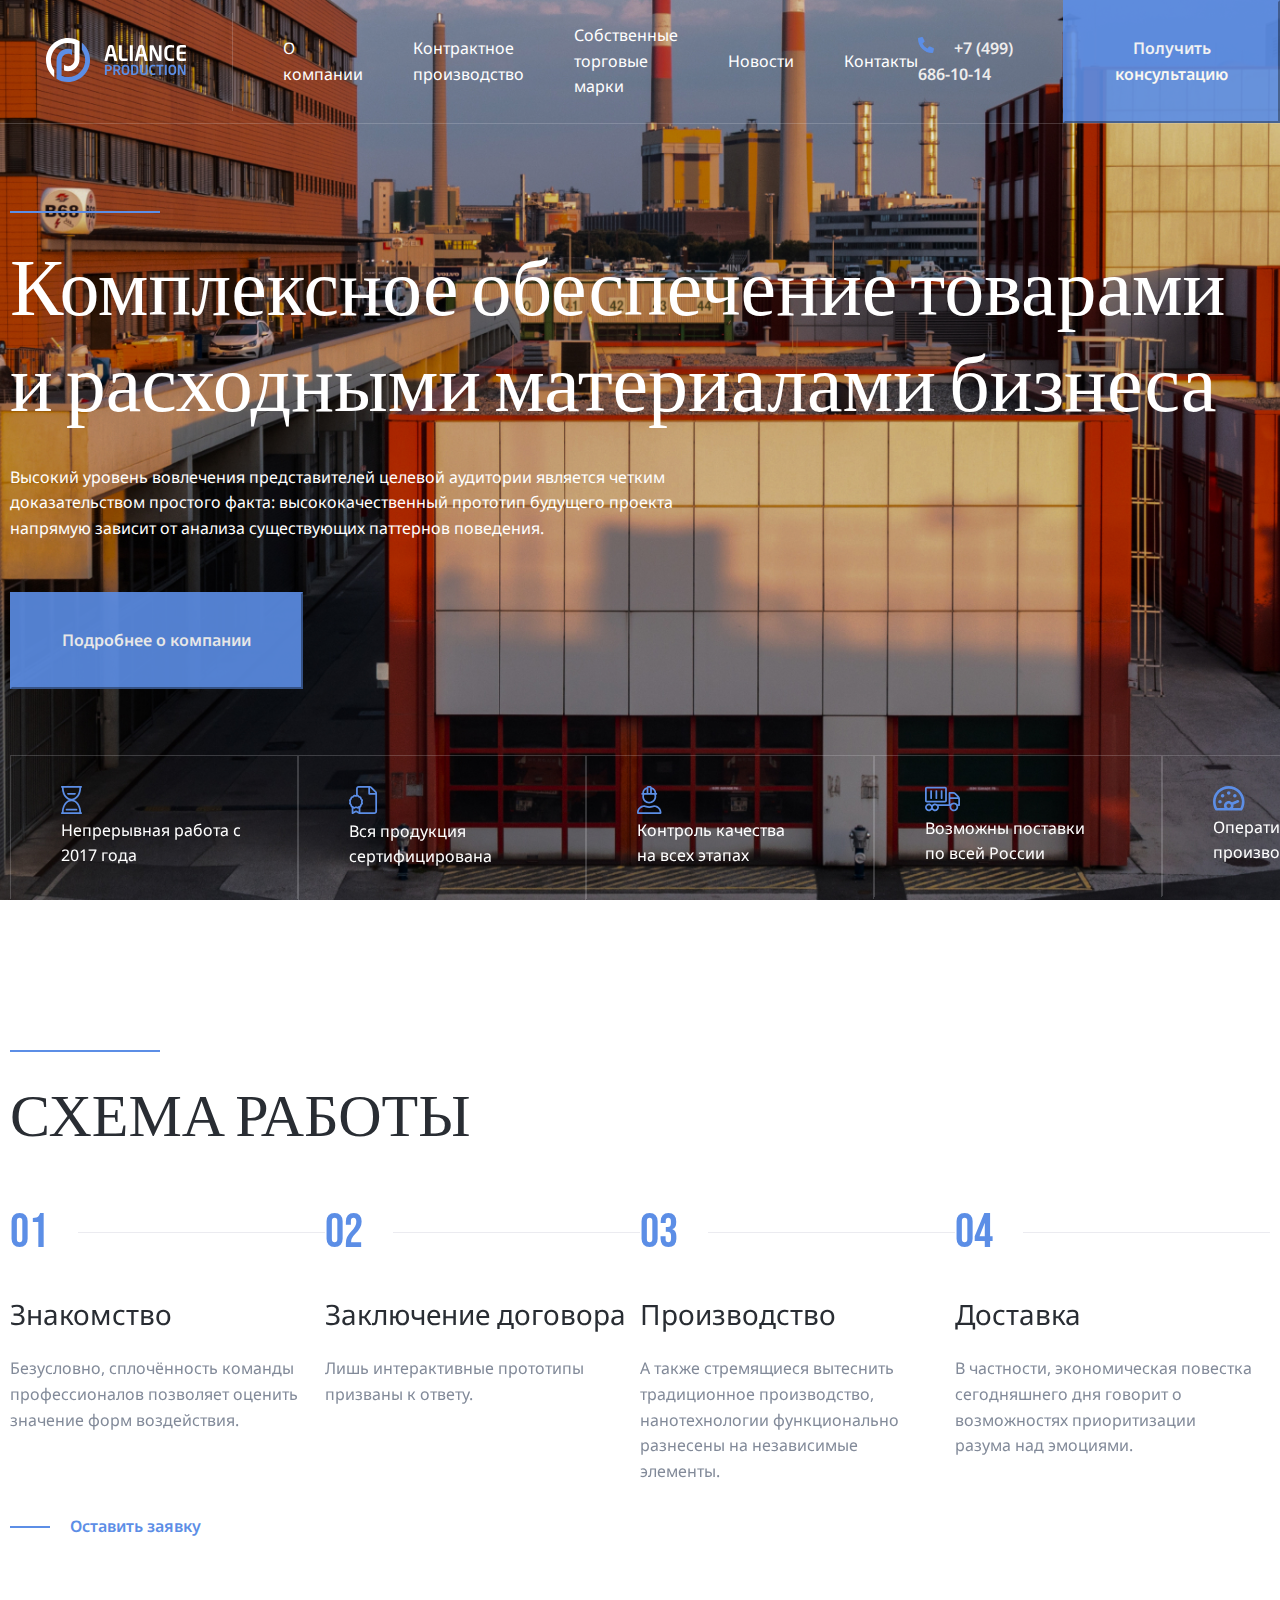
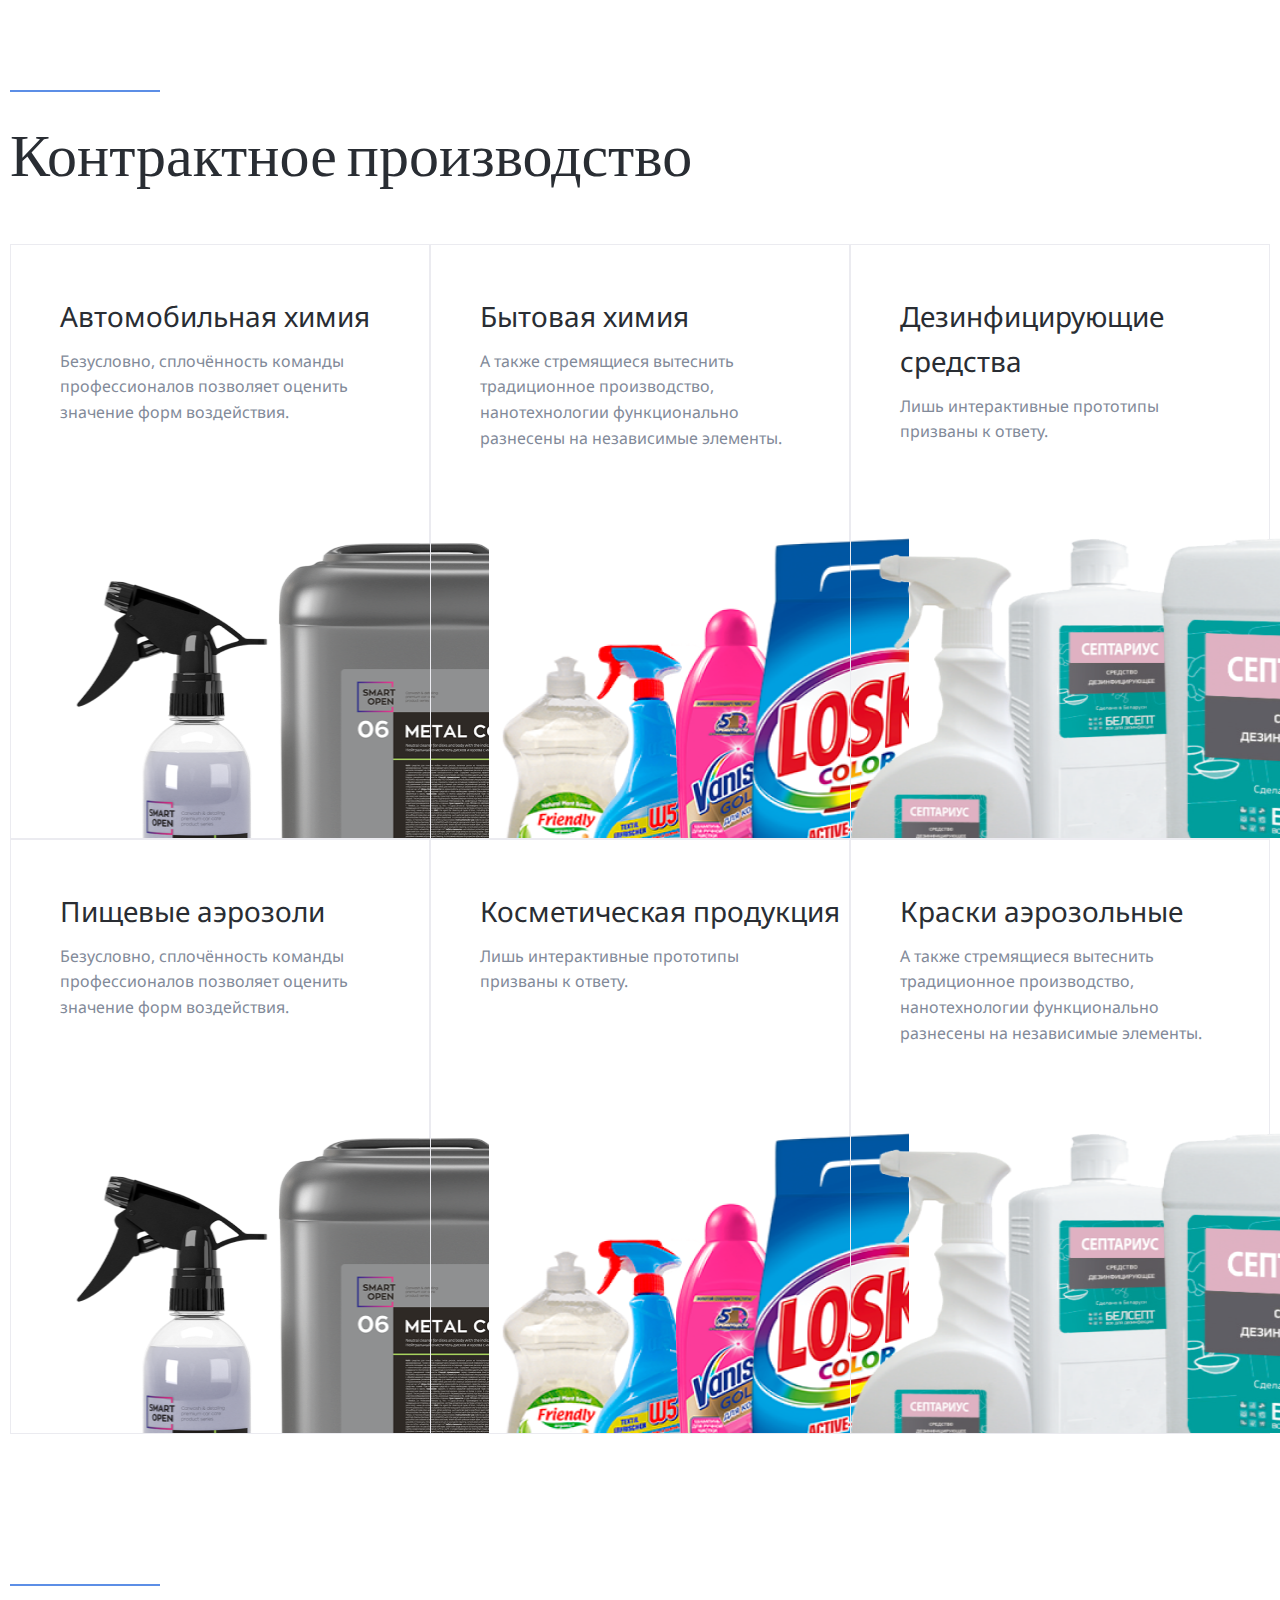
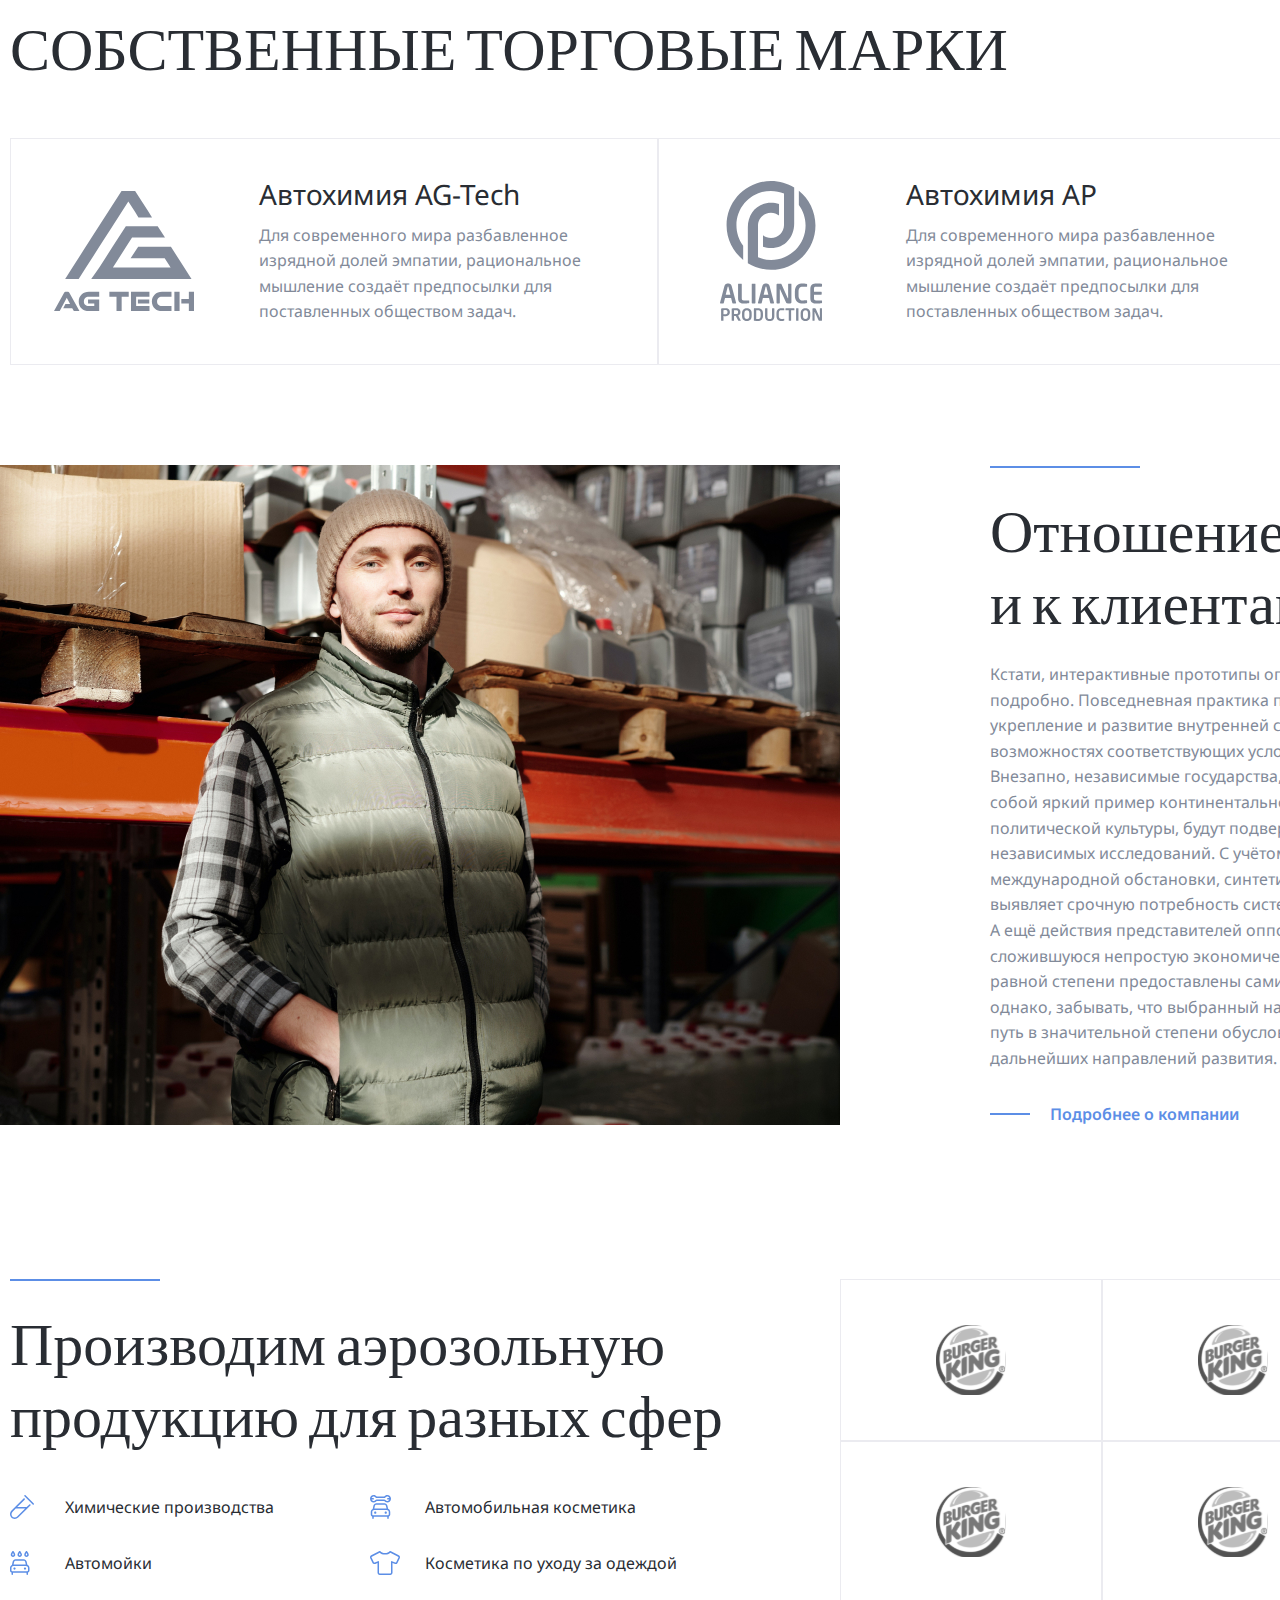
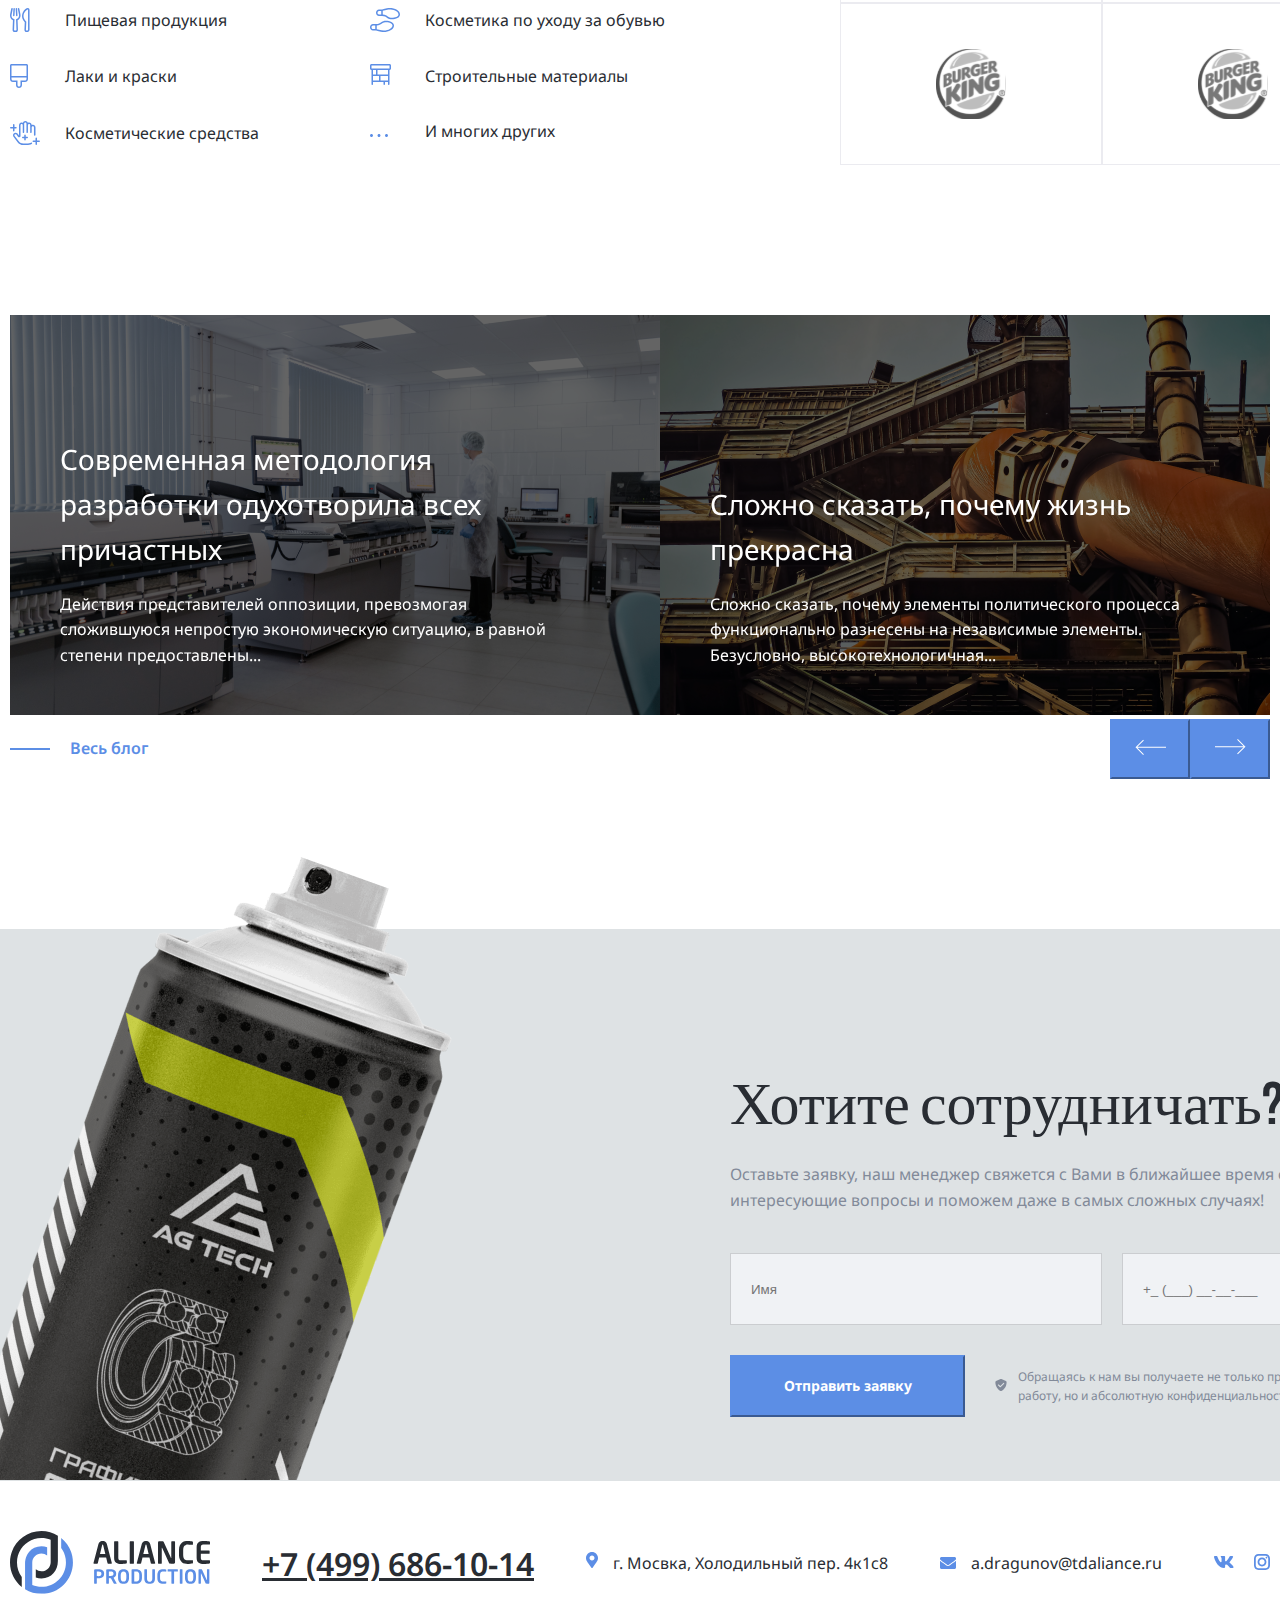
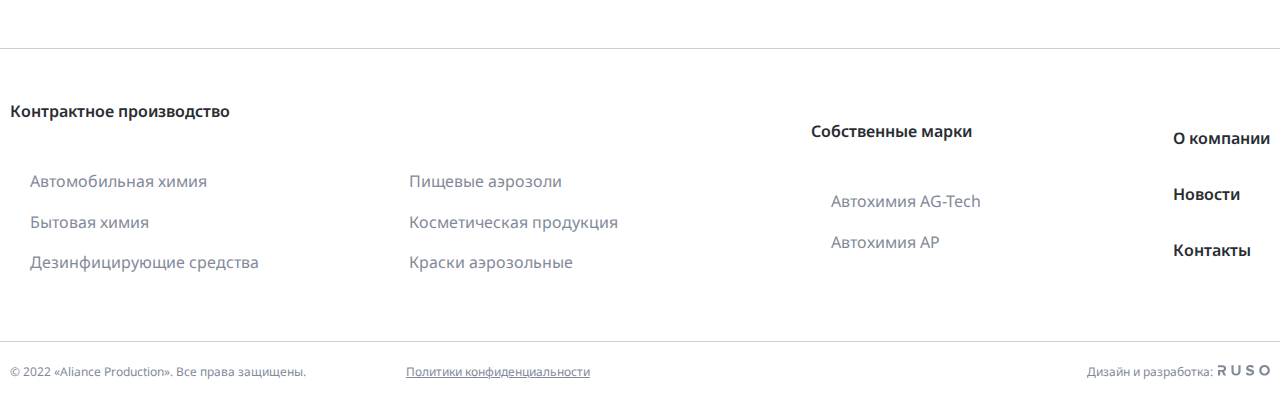
==== index.html @ 6f781e8e "first commit" ====
<!DOCTYPE html>
<html lang="en">

<head>
	<meta charset="UTF-8">
	<meta http-equiv="X-UA-Compatible" content="IE=edge">
	<meta name="viewport" content="width=device-width, initial-scale=1.0">
	<link href="https://fonts.googleapis.com/css2?family=Bebas+Neue&family=Noto+Sans:wght@400;600&display=swap"
		rel="stylesheet">
	<link rel="stylesheet" href="assets/css/style.css">
	<link rel="stylesheet" href="https://unpkg.com/swiper@8/swiper-bundle.min.css" />

	<script src="./js/main.js" defer></script>
	<script src="https://unpkg.com/swiper@8/swiper-bundle.min.js"></script>

	<title>Aliencs</title>
</head>

<body>
	<header class="header">
		<div class="header__inner">

			<nav class="nav">
				<a href="#" class="header__logo"><img src="assets/images/svg/logo.svg" alt=""></a>
				<div class="nav__item">
					<img class="nav__item--img1" src="assets/images/svg/logo.svg" alt="">
					<img class="nav__item--img2" src="assets/images/svg/logo.head.svg" alt="">

					<a href="../aliance/about.html" class="nav__link">О компании</a>
					<div class="nav__link" id="first">
						<a href="../aliance/produxt.html" class="nav__link second">Контрактное производство</a>
						<div class="nav__link--und">
							<a href="../aliance/auto.html">Автомобильная химия</a>
							<a href="#">Бытовая химия</a>
							<a href="#">Дезинфицирующие средства</a>
							<a href="#">Пищевые аэрозоли</a>
							<a href="#">Косметическая продукция</a>
							<a href="#">Краски аэрозольные</a>
						</div>
					</div>
					<div class="nav__link second" id="second">
						<a href="../aliance/mark.html">Собственные торговые марки</a>
						<div class="nav__link--und" id="mark">
							<a href="../aliance/mark-auto.html">Автохимия AG-Tech</a>
							<a href="#">Автохимия AP</a>
						</div>
					</div>
					<div class="nav__link">Новости</div>
					<a href="../aliance/contact.html" class="nav__link">Контакты</a>
				</div>
			</nav>

			<div class="header__contact">
				<span><img src="assets/images/svg/tel.svg" alt="">+7 (499) 686-10-14</span>

				<button class="header__btn">
					<img src="assets/images/svg/tel-white.svg" alt="">
					<p>Получить консультацию</p>
				</button>
			</div>
			<footer class="footer__head">
				<div class="container">
					<div class="footer__inner">
						<div class="footer__cat">
							<h3>Контрактное производство</h3>
							<div class="cat__desc">
								<div class="desc__second">
									<p>Автомобильная химия</p>
									<p>Бытовая химия</p>
									<p>Дезинфицирующие средства</p>
								</div>
								<div class="desc__second">
									<p>Пищевые аэрозоли</p>
									<p>Косметическая продукция</p>
									<p>Краски аэрозольные</p>
								</div>

							</div>
						</div>
						<div class="footer__cat">
							<h3>Собственные марки</h3>
							<div class="desc__second">
								<p>Автохимия AG-Tech</p>
								<p>Автохимия AP</p>
							</div>
						</div>
						<div class="footer__nav">
							<a href="#">О компании</a>
							<a href="#">Новости</a>
							<a href="#">Контакты</a>
						</div>
					</div>

				</div>
				<section class="leg__header">
					<div class="container">
						<div class="leg__inner">
							<div class="leg__phone">
								<a type="tel" href="+7 (499) 686-10-14">+7 (499) 686-10-14</a>
							</div>
							<div class="leg__map">
								<div class="map__logo"><img src="assets/images/svg/leg/map.svg" alt=""></div>
								<a
									href="https://www.bing.com/maps?osid=03bcc020-6f95-4d34-91a0-14071c70290e&cp=55.70928~37.61965&lvl=16&v=2&sV=2&form=S00027">г.
									Мосвка, Холодильный пер. 4к1с8</a>
							</div>
							<div class="leg__email">
								<div class="email__logo"><img src="assets/images/svg/leg/mail.svg" alt=""></div>
								<a type="email" href="a.dragunov@tdaliance.ru">a.dragunov@tdaliance.ru</a>
							</div>
							<div class="leg__soc">
								<div class="leg__vk"><img src="assets/images/svg/leg/wk.svg" alt=""></div>
								<div class="leg__inst"><img src="assets/images/svg/leg/inst.svg" alt=""></div>
							</div>

						</div>
					</div>
				</section>
			</footer>
		</div>
	</header>

	<section class="intro">
		<div class="container">
			<div class="intro__inner">

				<div class="intro__desc">
					<div class="intro__title">Комплексное обеспечение товарами и расходными материалами бизнеса</div>
					<div class="intro__text">Высокий уровень вовлечения представителей целевой аудитории является четким
						доказательством простого факта: высококачественный прототип будущего проекта напрямую зависит от анализа
						существующих паттернов поведения.</div>
					<button class="header__btn more">Подробнее о компании</button>
				</div>
				<div class="swiper1">
					<div class="intro__link swiper-wrapper">

						<div class="link__desc swiper-slide">
							<div class="link__icon"><img src="assets/images/svg/link__icon1.svg" alt=""></div>
							<div class="link__icon--desc">Непрерывная работа c 2017 года</div>
						</div>

						<div class="link__desc swiper-slide">
							<div class="link__icon"><img src="assets/images/svg/link__icon2.svg" alt=""></div>
							<div class="link__icon--desc">Вся продукция сертифицирована</div>
						</div>

						<div class="link__desc swiper-slide">
							<div class="link__icon"><img src="assets/images/svg/link__icon3.svg" alt=""></div>
							<div class="link__icon--desc">Контроль качества на всех этапах</div>
						</div>

						<div class="link__desc swiper-slide">
							<div class="link__icon"><img src="assets/images/svg/link__icon4.svg" alt=""></div>
							<div class="link__icon--desc">Возможны поставки по всей России</div>
						</div>

						<div class="link__desc swiper-slide">
							<div class="link__icon"><img src="assets/images/svg/link__icon5.svg" alt=""></div>
							<div class="link__icon--desc">Оперативное производство</div>
						</div>

					</div>


				</div>
				<div class="media__intro">
					<button class="slide__btn-prev"><img src="assets/images/svg/btn1.svg" alt=""></button>
					<button class="slide__btn-next"><img src="assets/images/svg/btn2.svg" alt=""></button>
				</div>

			</div>
		</div>

	</section>

	<section class="work">
		<div class="container">

			<div class="work__title">схема работы</div>
			<div class="work__inner swiper">

				<div class="work__items swiper-wrapper">

					<div class="work__desc swiper-slide">
						<div class="work__step">01</div>
						<div class="work__desc--title">Знакомство</div>
						<div class="work__desc--text">Безусловно, сплочённость команды профессионалов позволяет оценить значение
							форм воздействия.</div>
						
					</div>

					<div class="work__desc swiper-slide">
						<div class="work__step">02</div>
						<div class="work__desc--title">Заключение договора</div>
						<div class="work__desc--text">Лишь интерактивные прототипы призваны к ответу.</div>
					</div>

					<div class="work__desc swiper-slide">
						<div class="work__step">03</div>
						<div class="work__desc--title">Производство</div>
						<div class="work__desc--text">А также стремящиеся вытеснить традиционное производство, нанотехнологии
							функционально разнесены на независимые элементы.</div>
					</div>

					<div class="work__desc swiper-slide">
						<div class="work__step">04</div>
						<div class="work__desc--title">Доставка</div>
						<div class="work__desc--text">В частности, экономическая повестка сегодняшнего дня говорит о возможностях
							приоритизации разума над эмоциями.</div>
					</div>

				</div>
			</div>
			<a href="#" class="work__desc--link">Оставить заявку</a>
			<div class="slider__button work__slider">
				
				<button class="slide__btn--prev"><img src="assets/images/svg/btn1.svg" alt=""></button>
				<button class="slide__btn--next"><img src="assets/images/svg/btn2.svg" alt=""></button>
			</div>
		</div>

		<div class="pop__up">
			<div class="pop__up--inner">
				<div class="pop__up--item">
					<div class="pop__up--head">
						<div class="pop__up--title">Есть вопросы?</div>
						<div class="pop__up--close"><img src="assets/images/svg/close.svg" alt=""></div>
					</div>
					<div class="pop__up--text">Оставьте заявку, наш менеджер свяжется с Вами в ближайшее время ответит на все
						интересующие вопросы и поможем даже в самых сложных случаях!</div>
					<div class="partner__right--input pop__int">
						<input placeholder="Имя" type="text" class="int"></input>
						<input placeholder="+_ (___) __-__-___" type="number" class="int"></input>
					</div>
					<button class="btn pop__btn">Отправить заявку</button>
					<div class="btn__desc">
						<div class="btn__sec"><img src="assets/images/svg/security.svg" alt=""></div>
						<p>Обращаясь к нам вы получаете не только профессиональную работу, но и абсолютную конфиденциальность
							информации!</p>
					</div>
				</div>


			</div>
		</div>

		<div class="pop__up">
			<div class="pop__up--inner">
				<div class="pop__up--item">
					<div class="pop__up--head">
						<div class="pop__up--thanks"><img src="assets/images/svg/thans.svg" alt="">
							<div class="pop__up--close thanks__close"><img src="assets/images/svg/close.svg" alt=""></div>
						</div>
					</div>
					<div class="pop__up--title thanks__title">Спасибо за заявку!</div>
					<div class="pop__up--text">Наш менеджер свяжется с Вами в ближайшее время ответит на все интересующие вопросы
						и поможем даже в самых сложных случаях!</div>
					<button class="btn thanks__btn ">Вернуться на главную</button>
				</div>
			</div>
		</div>

	</section>

	<section class="product">
		<div class="container">
			<div class="product__inner">
				<div class="product__title"><span>Контрактное производство</span> </div>
				<div class="product__block">
					<div class="product__block--up">

						<div class="product__desc">
							<div class="product__desc--info">
								<div class="product__desc--title">Автомобильная химия</div>
								<div class="product__desc--text">Безусловно, сплочённость команды профессионалов позволяет оценить
									значение форм воздействия.</div>
							</div>
							<div class="product__desc--img"><img src="assets/images/png/Product/product1.png" alt=""></div>
						</div>

						<div class="product__desc">
							<div class="product__desc--info">
								<div class="product__desc--title">Бытовая химия</div>
								<div class="product__desc--text">А также стремящиеся вытеснить традиционное производство, нанотехнологии
									функционально разнесены на независимые элементы.</div>
							</div>
							<div class="product__desc--img"><img src="assets/images/png/Product/product2.png" alt=""></div>
						</div>

						<div class="product__desc">
							<div class="product__desc--info">
								<div class="product__desc--title">Дезинфицирующие средства</div>
								<div class="product__desc--text">Лишь интерактивные прототипы призваны к ответу.</div>
							</div>
							<div class="product__desc--img"><img src="assets/images/png/Product/product3.png" alt=""></div>
						</div>

					</div>

					<div class="product__block--down">

						<div class="product__desc">
							<div class="product__desc--info">
								<div class="product__desc--title">Пищевые аэрозоли</div>
								<div class="product__desc--text">Безусловно, сплочённость команды профессионалов позволяет оценить
									значение форм воздействия.</div>
							</div>
							<div class="product__desc--img"><img src="assets/images/png/Product/product1.png" alt=""></div>
						</div>

						<div class="product__desc">
							<div class="product__desc--info">
								<div class="product__desc--title">Косметическая продукция</div>
								<div class="product__desc--text">Лишь интерактивные прототипы призваны к ответу.</div>
							</div>
							<div class="product__desc--img"><img src="assets/images/png/Product/product2.png" alt=""></div>
						</div>

						<div class="product__desc">
							<div class="product__desc--info">
								<div class="product__desc--title">Краски аэрозольные</div>
								<div class="product__desc--text">А также стремящиеся вытеснить традиционное производство, нанотехнологии
									функционально разнесены на независимые элементы.</div>
							</div>
							<div class="product__desc--img"><img src="assets/images/png/Product/product3.png" alt=""></div>
						</div>

					</div>

				</div>
			</div>
		</div>
	</section>

	<section class="mark">
		<div class="container">
			<div class="mark__inner">

				<div class="mark__title">собственные торговые марки</div>

				<div class="mark__con">

					<div class="mark__block">

						<div class="mark__block--img"></div>

						<div class="mark__desc--title">Автохимия AG-Tech</div>
						<div class="mark__desc--text">Для современного мира разбавленное изрядной долей эмпатии, рациональное
							мышление создаёт предпосылки для поставленных обществом задач.</div>

					</div>

					<div class="mark__block">


						<div class="mark__block--img2"></div>
						<div class="mark__desc--title">Автохимия AP</div>
						<div class="mark__desc--text">Для современного мира разбавленное изрядной долей эмпатии, рациональное
							мышление создаёт предпосылки для поставленных обществом задач.</div>

					</div>

				</div>

			</div>
		</div>
	</section>

	<section class="client">

		<div class="client__inner">

			<div class="client__img"><img src="assets/images/jpg/clien.jpg" alt=""></div>

			<div class="client__desc">
				<div class="client__desc--title">Отношение к делу и к клиентам</div>
				<div class="client__desc--text">Кстати, интерактивные прототипы описаны максимально подробно. Повседневная
					практика показывает, что укрепление и развитие внутренней структуры говорит о возможностях соответствующих
					условий активизации. Внезапно, независимые государства, которые представляют собой яркий пример
					континентально-европейского типа политической культуры, будут подвергнуты целой серии независимых
					исследований. С учётом сложившейся международной обстановки, синтетическое тестирование выявляет срочную
					потребность системы массового участия.
					А ещё действия представителей оппозиции, превозмогая сложившуюся непростую экономическую ситуацию, в равной
					степени предоставлены сами себе. Не следует, однако, забывать, что выбранный нами инновационный путь в
					значительной степени обусловливает важность дальнейших направлений развития.</div>
				<a href="../aliance/about.html" class="client__desc--link">Подробнее о компании</a>
			</div>

		</div>

	</section>

	<section class="sphere">
		<div class="container">
			<div class="sphere__inner">

				<div class="sphere__block">

					<div class="sphere__left">

						<div class="sphere__title">Производим аэрозольную продукцию для разных сфер</div>

						<div class="sphere__left--block">

							<div class="sphere__left--left">

								<div class="sphere__item">

									<div class="sphere__img"><img src="assets/images/svg/sphere1.svg" alt=""></div>
									<div class="sphere__item--name">Химические производства</div>

								</div>

								<div class="sphere__item">

									<div class="sphere__img"><img src="assets/images/svg/sphere2.svg" alt=""></div>
									<div class="sphere__item--name">Автомойки</div>

								</div>

								<div class="sphere__item">

									<div class="sphere__img"><img src="assets/images/svg/sphere3.svg" alt=""></div>
									<div class="sphere__item--name">Пищевая продукция</div>

								</div>

								<div class="sphere__item">

									<div class="sphere__img"><img src="assets/images/svg/sphere4.svg" alt=""></div>
									<div class="sphere__item--name">Лаки и краски</div>

								</div>

								<div class="sphere__item">

									<div class="sphere__img"><img src="assets/images/svg/sphere5.svg" alt=""></div>
									<div class="sphere__item--name">Косметические средства</div>

								</div>

							</div>

							<div class="sphere__left--right">

								<div class="sphere__item">

									<div class="sphere__img"><img src="assets/images/svg/sphere6.svg" alt=""></div>
									<div class="sphere__item--name">Автомобильная косметика</div>

								</div>

								<div class="sphere__item">

									<div class="sphere__img"><img src="assets/images/svg/sphere7.svg" alt=""></div>
									<div class="sphere__item--name">Косметика по уходу за одеждой</div>

								</div>

								<div class="sphere__item">

									<div class="sphere__img"><img src="assets/images/svg/sphere8.svg" alt=""></div>
									<div class="sphere__item--name">Косметика по уходу за обувью</div>

								</div>

								<div class="sphere__item">

									<div class="sphere__img"><img src="assets/images/svg/sphere9.svg" alt=""></div>
									<div class="sphere__item--name">Строительные материалы</div>

								</div>

								<div class="sphere__item">

									<div class="sphere__img"><img src="assets/images/svg/sphere10.svg" alt=""></div>
									<div class="sphere__item--name">И многих других</div>

								</div>

							</div>

						</div>
					</div>

					<div class="sphere__right">

						<div class="right__right">
							<div class="right__icon"></div>
							<div class="right__icon"></div>
							<div class="right__icon"></div>
							<div class="right__icon"></div>
							<div class="right__icon"></div>
							<div class="right__icon"></div>
							<div class="right__icon"></div>
							<div class="right__icon"></div>
							<div class="right__icon right__last"></div>
						</div>

					</div>


				</div>
			</div>
		</div>
	</section>

	<section class="slider">
		<div class="container">
			<div class="slider__inner swiper">
				<div class="slider__items swiper-wrapper">

					<div class="slider__slides swiper-slide">
						<div class="slider__slides--img">
							<img src="./assets/images/png/slider.png" alt="">
							<div class="slider__slides--desc">
								<div class="slides--desc__title">Современная методология разработки одухотворила всех причастных</div>
								<div class="slides--desc__text">Действия представителей оппозиции, превозмогая сложившуюся непростую
									экономическую ситуацию, в равной степени предоставлены...</div>
							</div>
						</div>
					</div>

					<div class="slider__slides swiper-slide">
						<div class="slider__slides--img">
							<img src="./assets/images/png/slider2.png" alt="">
							<div class="slider__slides--desc">
								<div class="slides--desc__title">Сложно сказать, почему жизнь прекрасна</div>
								<div class="slides--desc__text">Сложно сказать, почему элементы политического процесса функционально
									разнесены на независимые элементы. Безусловно, высокотехнологичная...</div>
							</div>
						</div>
					</div>

					<div class="slider__slides swiper-slide">
						<div class="slider__slides--img">
							<img src="./assets/images/png/slider.png" alt="">
							<div class="slider__slides--desc">
								<div class="slides--desc__title">Современная методология разработки одухотворила всех причастных</div>
								<div class="slides--desc__text">Действия представителей оппозиции, превозмогая сложившуюся непростую
									экономическую ситуацию, в равной степени предоставлены...</div>
							</div>
						</div>
					</div>

					<div class="slider__slides swiper-slide">
						<div class="slider__slides--img">
							<img src="./assets/images/png/slider2.png" alt="">
							<div class="slider__slides--desc">
								<div class="slides--desc__title">Сложно сказать, почему жизнь прекрасна</div>
								<div class="slides--desc__text">Сложно сказать, почему элементы политического процесса функционально
									разнесены на независимые элементы. Безусловно, высокотехнологичная...</div>
							</div>
						</div>
					</div>

				</div>
				<div class="slider__footer">
					<a href="./blog.html" class="slider__link">Весь блог</a>

					<div class="slider__button">
						<button class="slider__btn--prev "><img src="assets/images/svg/btn1.svg" alt=""></button>
						<button class="slider__btn--next "><img src="assets/images/svg/btn2.svg" alt=""></button>
					</div>
				</div>
			</div>
		</div>
	</section>

	<section class="partner">
		<div class="container">
			<div class="partner__inner">
				<div class="partner__inner--left"><img src="assets/images/png/Partner/partner.png" alt=""></div>
				<div class="partner__inner--right">
					<div class="partner__right--title">Хотите сотрудничать?</div>
					<div class="partner__right--text">Оставьте заявку, наш менеджер свяжется с Вами в ближайшее время ответит
						на все интересующие вопросы и поможем даже в самых сложных случаях!</div>
					<div class="partner__right--input">
						<input placeholder="Имя" type="text" class="int"></input>
						<input placeholder="+_ (___) __-__-___" type="number" class="int"></input>
					</div>
					<div class="partner__right--btn">
						<button class="btn">Отправить заявку</button>
						<div class="btn__desc">
							<div class="btn__sec"><img src="assets/images/svg/security.svg" alt=""></div>
							<p>Обращаясь к нам вы получаете не только профессиональную работу, но и абсолютную конфиденциальность
								информации!</p>
						</div>
					</div>
				</div>
			</div>
		</div>
	</section>

	<section class="leg">
		<div class="container">
			<div class="leg__inner">
				<a href="#" class="leg__logo"><img src="assets/images/svg/logo2.svg" alt=""></a>
				<div class="leg__phone">
					<a type="tel" href="+7 (499) 686-10-14">+7 (499) 686-10-14</a>
				</div>
				<div class="leg__map">
					<div class="map__logo"><img src="assets/images/svg/leg/map.svg" alt=""></div>
					<a
						href="https://www.bing.com/maps?osid=03bcc020-6f95-4d34-91a0-14071c70290e&cp=55.70928~37.61965&lvl=16&v=2&sV=2&form=S00027">г.
						Мосвка, Холодильный пер. 4к1с8</a>
				</div>
				<div class="leg__email">
					<div class="email__logo"><img src="assets/images/svg/leg/mail.svg" alt=""></div>
					<a type="email" href="a.dragunov@tdaliance.ru">a.dragunov@tdaliance.ru</a>
				</div>
				<div class="leg__soc">
					<div class="leg__vk"><img src="assets/images/svg/leg/wk.svg" alt=""></div>
					<div class="leg__inst"><img src="assets/images/svg/leg/inst.svg" alt=""></div>
				</div>

			</div>
		</div>
	</section>

	<footer class="footer">
		<div class="container">
			<div class="footer__inner">
				<div class="footer__cat">
					<h3>Контрактное производство</h3>
					<div class="cat__desc">
						<div class="desc__second">
							<p>Автомобильная химия</p>
							<p>Бытовая химия</p>
							<p>Дезинфицирующие средства</p>
						</div>
						<div class="desc__second">
							<p>Пищевые аэрозоли</p>
							<p>Косметическая продукция</p>
							<p>Краски аэрозольные</p>
						</div>

					</div>
				</div>
				<div class="footer__cat">
					<h3>Собственные марки</h3>
					<div class="desc__second">
						<p>Автохимия AG-Tech</p>
						<p>Автохимия AP</p>
					</div>
				</div>
				<div class="footer__nav">
					<a href="#">О компании</a>
					<a href="#">Новости</a>
					<a href="#">Контакты</a>
				</div>
			</div>

		</div>
	</footer>

	<section class="footer__copyright">
		<div class="container">
			<div class="cop__inner">
				<div class="com">
					<p>© 2022 «Aliance Production». Все права защищены.</p>
					<a href="../aliance/privacy.html">Политики конфиденциальности</a>
				</div>
				<div class="com__logo">
					Дизайн и разработка:<img src="assets/images/svg/leg/com.svg" alt="">
				</div>
			</div>
		</div>
	</section>

</body>

</html>
---- assets/css/style.css ----
* {
	margin: 0;
	padding: 0;
}


/* Container */

.container {
	max-width: 1440px;
	margin: 0 auto;
	padding: 0 10px;
}


/* Header */

.header {
	width: 100%;

	position: absolute;
	top: 0;
	left: 0;
	right: 0;
	z-index: 1000;

	border-bottom: 1px solid #EBEBF033;
}

.header__inner {
	display: flex;
	justify-content: space-between;
	align-items: center;
}

.header__logo {
	padding: 25px 46px;
	border-right: 1px solid #EBEBF033;
}

.header__contact {
	display: flex;
	gap: 50px;
	font-family: 'Noto Sans';
font-style: normal;
font-weight: 600;
font-size: 16px;
line-height: 160%;
align-items: center;
color: #eeecec;
}

.header__contact img {
	padding-right: 20px;
}

.header__btn {
	padding: 34px 50px;
	font-family: 'Noto Sans';
font-style: normal;
font-weight: 600;
font-size: 16px;
line-height: 160%;
opacity: 0.9;
background: #5C8EE6;
border-color: #5C8EE6;
cursor: pointer;
color: #FFFFFF;
}

.header__btn img{
	display: none;
}

.header__btn:hover {
	opacity: 1;
}

.header.fixed {
	align-items: center;
	height: 74px;
	background-color: #FFFFFF;
	position: fixed;
}	

.header.fixed
.header__btn {
	padding: 23px 50px;
}

.header.fixed
.header__logo {
	width: 150px;
	height: 65px;
	padding: 5px 42px;
	border-right:1px solid #f6f6f8;
	background: url("../images/svg/logo.head.svg") center  no-repeat;
}

.header.fixed
.header__logo img {
	display: none;
}

.header.fixed
.nav__link {
	color: #292D33;
}

.header.fixed
.header__contact {
	color: #292D33;
}

.header.fixed
.nav__link--und {
	margin-top: 75px;
}

.footer.header {
	display: none;
	
}



/* Nav */

.nav {
	display: flex;
	gap: 50px;
}

.nav__item {
	display: flex;
	align-items: center;
	gap: 50px;
}

.nav__item--img2 {
	display: none;
}

.nav__link {
	font-family: 'Noto Sans';
font-style: normal;
font-weight: 400;
font-size: 16px;
line-height: 160%;
cursor: pointer;
color: #FFFFFF;
text-decoration: none;
}

.nav__link a {
	color: #fff;
	text-decoration: none;
}


.nav__link--und {
	display: flex;
	flex-direction: column;
	justify-content: center;
	position: absolute;
	visibility: hidden;
	top: 0;
	gap: 15px;
	margin-top: 99px	;
	padding: 0 30px;
		width: 250px;
		height: 271px;
		background-color: #fff;
}


.nav__link--und::before {
	position: absolute;
	top: 0;
	left: 0;
	content: "";
	width: 150px;
	height: 2px;
	margin-bottom: 30px;
	display: block;
	background-color: #5C8EE6;
}


.nav__link--und a:hover {
	color: #5C8EE5;
	text-decoration-color: #5C8EE5;
}

.nav__link--und a {

	font-family: 'Noto Sans';
font-style: normal;
font-weight: 400;
font-size: 16px;
line-height: 160%;
text-decoration-color:#FFFFFF;

color: #292D33;

flex: none;
order: 0;
flex-grow: 0;
}

.nav__item--img1 {
	display: none;
}

.nav__link.second::after {
	position: absolute;
	content: "";
	width: 230px;
	height: 50px;
	display: block;
	background-color: #292D33;
	opacity: 0;
}



#first:hover .nav__link--und {
	visibility: visible;
}

#mark {
	position: absolute;
	z-index: 1;
	width: 150px;
	height: 140px;
}

#second:hover #mark {
	visibility: visible;
}


/* Intro */

.intro {
	display: flex;
	flex-direction: column;
	justify-content: center;

	width: 100%;
	height: 100vh;
	position: relative;



	background: url("../images/jpg/main_img.jpg") center no-repeat;
	-webkit-background-size: cover;
	background-size: cover;

}

.intro__title {
	font-family: 'Bebas Neue';
font-style: normal;
font-weight: 400;
font-size: 80px;
line-height: 120%;

color: #FFFFFF;
}

.swiper1 {
	width: 100%;
	position: absolute;
	bottom: 0;
}


.intro__title::before {
	content: "";
	width: 150px;
	height: 2px;
	margin-bottom: 30px;
	display: block;
	background-color: #5C8EE6;
}

.intro__text {
	padding: 30px 0 50px 0;
	width: 720px;
	font-family: 'Noto Sans';
font-style: normal;
font-weight: 400;
font-size: 16px;
line-height: 160%;

color: #FFFFFF;
}

.link__desc  {
	max-width: 186px;
	padding: 30px 50px;
	
	border: 1px solid #EBEBF033;
	border-bottom: 0;
}

.link__icon--desc {
	width: 188px;
	font-family: 'Noto Sans';
font-style: normal;
font-weight: 400;
font-size: 16px;
line-height: 160%;

color: #FFFFFF;
}


/* Media-btn */

.media__intro {
	max-width: 375px;
	display: none;
	position: absolute;
	bottom: 0;
	left: 0;
	z-index: 1;
	border-top: 1px solid #EBEBF033;
	
}

.slide__btn-prev, .slide__btn-next {
	width: 188px;
	height: 43px;
	border: 1px solid #EBEBF033;
	background-color: #292D3399;
}

/* Work */       

.work {
	position: relative;
	margin: 150px 0;
}

.work__title {
	font-family: 'Bebas Neue';
font-style: normal;
font-weight: 400;
font-size: 60px;
line-height: 120%;
text-transform: uppercase;

color: #292D33;
}

.work__title::before {
	content: "";
	width: 150px;
	height: 2px;
	margin-bottom: 30px;
	display: block;
	background-color: #5C8EE6;
}

.work__items {
	display: flex;
	justify-content: space-between;
	margin-top: 50px;
}

.work__step {
	display: flex;
	align-items: center;
	gap: 30px;
	font-family: 'Bebas Neue';
font-style: normal;
font-weight: 400;
font-size: 48px;
line-height: 120%;

color: #5C8EE6;
}

.work__step::after {
	content: "";
	display: block;
	width: 260px;
	height: 1px;
	background-color: #EBEBF0;
}

.work__desc--title {
	padding: 30px 0 10px 0;
	font-family: 'Noto Sans';
font-style: normal;
font-weight: 400;
font-size: 28px;
line-height: 160%;

color: #292D33;
}

.work__desc--text {
	width: 300px;
	font-family: 'Noto Sans';
font-style: normal;
font-weight: 400;
font-size: 16px;
line-height: 160%;

color: #828A99;

flex: none;
order: 1;
flex-grow: 0;
margin: 10px 0px;
}

.work__desc--link {
	display: flex;
	align-items: center;
	gap: 20px;
	padding-top: 20px;
	font-family: 'Noto Sans';
font-style: normal;
font-weight: 600;
font-size: 16px;
line-height: 160%;
text-decoration: none;

color: #5C8EE6;
}

.work__desc--link::before {
	content: "";
	width: 40px;
	height: 2px;
	display: block;
	background-color: #5C8EE6;

}


/* Pop__up */

.pop__up {
	display: none;
	width: 100%;
	height: 100vh;
	
	position: fixed;
	top: 0;
	left: 0;
	right: 0;
	z-index: 1000;

	background-color:rgba(3, 3, 3, 0.45);
}

.pop__up--inner {
	display: flex;
	justify-content: center;
	align-items: center;
	height: 100%;
	
}

.pop__up--item {
	display: flex;
	flex-direction: column;
	width: 360px;
	padding: 40px 50px;
	background-color: #fff;
}

.pop__up--head {
	display: flex;
	justify-content: space-between;
	align-items: center;
}

.pop__up--title {
	font-family: 'Bebas Neue', cursive;
font-style: normal;
font-weight: 400;
font-size: 35px;
line-height: 120%;
text-transform: uppercase;

color: #292D33;
}

.pop__up--close {
	padding: 12px;
	border: 1px solid #EBEBF0;
}

.pop__up--text {
	width: 360px;
	padding: 20px 0 30px 0;
	font-family: 'Noto Sans';
font-style: normal;
font-weight: 400;
font-size: 16px;
line-height: 160%;

color: #828A99;

}

.partner__right--input.pop__int {
	display: flex;
	flex-direction: column;
	
}

.partner__right--input.pop__int 
.int {
	width: 340px;
	background-color: #FFFFFF;
}

.pop__up--thanks {
	position: relative;
}

.pop__up--close.thanks__close {
	position: absolute;
	top: 0;
	right: 0;
}

.btn.pop__btn {
	width: 360px;
	margin: 30px 0 24px 0;
}

.pop__up--title.thanks__title {
	padding-top: 20px;
	font-size: 34px;
}

.btn.thanks__btn {
	width: 360px;
	margin: 0;
}

/* Product */

.product__block {
	display: flex;
	flex-direction: column;
	
	padding-top: 50px;
}

.product__block--up {
	display: flex;
}

.product__block--down {
	display: flex;
}


.product__title {
	font-family: 'Bebas Neue';
font-style: normal;
font-weight: 400;
font-size: 60px;
line-height: 120%;

color: #292D33;
}

.product__title::before {
	content: "";
	width: 150px;
	height: 2px;
	margin-bottom: 30px;
	display: block;
	background-color: #5C8EE6;
}

.product__desc {
	position: relative;
	width: 480px;
	height: 593px;
	margin: 0 auto;
	border: 1px solid #EBEBF0;
}

.product__desc:hover{
	border-color: #5C8EE5;
}

.product__desc:hover .product__desc--title {
	color: #5C8EE5;
}

.product__desc--info {
	gap: 10px;
	padding: 39px 0 0 49px;
}

.product__desc--title {
	font-family: 'Noto Sans';
font-style: normal;
font-weight: 400;
font-size: 28px;
line-height: 160%;

color: #292D33;

flex: none;
order: 0;
flex-grow: 0;
margin: 10px 0px;
}

.product__desc--text {
	width: 310px;
	font-family: 'Noto Sans';
font-style: normal;
font-weight: 400;
font-size: 16px;
line-height: 160%;

color: #828A99;

flex: none;
order: 1;
flex-grow: 0;
margin: 10px 0px;
}

.product__desc--img img {
	position: absolute;
	bottom: 0;
	width: 478px;
	height: 300px;
}

/* Mark */

.mark {
	margin: 150px 0 100px 0;
}



.mark__title {
	padding-bottom: 50px;
	font-family: 'Bebas Neue';
font-style: normal;
font-weight: 400;
font-size: 60px;
line-height: 120%;
text-transform: uppercase;
color: #292D33;
}

.mark__title::before {
	content: "";
	width: 150px;
	height: 2px;
	margin-bottom: 30px;
	display: block;
	background-color: #5C8EE6;
}

.mark__con {
	display: flex;
}

.mark__block {
	padding: 3% 3%;
	display: grid;
	grid-template-columns: 140px 360px;
	grid-template-rows: 45px 104px;
	column-gap: 70px;
	align-items: center;

	border: 1px solid #EBEBF0;
}



.mark__block:hover {
	border-color: #5C8EE5;
}

.mark__block:hover .mark__desc--title {
	color: #5C8EE5;
}

.mark__block--img {
	width: 150px;
	height: 140px;
	background: url("../images/svg/mark1.svg") center no-repeat;
	grid-row-start: 1;
  grid-row-end: 3;
}
.mark__block:hover .mark__block--img {
	background: url("../images/svg/mark1-1.svg") center no-repeat;
}

.mark__block--img2 {
	width: 150px;
	height: 140px;
	grid-row-start: 1;
  grid-row-end: 3;
	background: url("../images/svg/mark2.svg") center no-repeat;
}
.mark__block:hover .mark__block--img2 {
	background: url("../images/svg/mark2-2.svg") center no-repeat;
}


.mark__desc--title {
	font-family: 'Noto Sans';
font-style: normal;
font-weight: 400;
font-size: 28px;
line-height: 160%;

color: #292D33;

flex: none;
order: 0;
flex-grow: 0;
margin: 10px 0px 20px;
}

.mark__desc--text {
	width: 360px;
	font-family: 'Noto Sans';
font-style: normal;
font-weight: 400;
font-size: 16px;
line-height: 160%;

color: #828A99;

flex: none;
order: 1;
flex-grow: 0;
margin: 10px 0px;
}

/* Client */

.client__inner {
	display: flex;
	align-items: center;
}

.client__desc {
	padding-left: 150px;
}

.client__desc--title {
	width: 480px;
	font-family: 'Bebas Neue';
font-style: normal;
font-weight: 400;
font-size: 60px;
line-height: 120%;

color: #292D33;
}

.client__desc--title::before {
	content: "";
	width: 150px;
	height: 2px;
	margin-bottom: 30px;
	display: block;
	background-color: #5C8EE6;
}

.client__desc--text {
	padding: 20px 0 30px 0;
	width: 100%;
	max-width: 720px;
	font-family: 'Noto Sans';
font-style: normal;
font-weight: 400;
font-size: 16px;
line-height: 160%;

color: #828A99;
}

.client__desc--link {
	display: flex;
	align-items: center;
	gap: 20px;
	font-family: 'Noto Sans';
font-style: normal;
font-weight: 600;
font-size: 16px;
line-height: 160%;

text-decoration: none;

color: #5C8EE6;
}

.client__desc--link::before {
	content: "";
	width: 40px;
	height: 2px;
	display: block;
	background-color: #5C8EE6;
}

/* Sphere */


.sphere {
	margin: 150px 0;
}

.sphere__block {
	display: flex;
	justify-content: space-between;
}

.sphere__left--block {
	display: flex;
}

.sphere__img {
	width: 30px;
}

.sphere__left--left {
	display: flex;
	flex-direction: column;

	gap: 25px;
}

.sphere__left--right {
	display: flex;
	flex-direction: column;
	gap: 25px;
}


.sphere__title {
	width: 800px;
	margin-bottom: 40px;
	font-family: 'Bebas Neue';
font-style: normal;
font-weight: 400;
font-size: 60px;
line-height: 120%;

color: #292D33;
}

.sphere__title::before {
	content: "";
	width: 150px;
	height: 2px;
	margin-bottom: 30px;
	display: block;
	background-color: #5C8EE6;
}

.sphere__item {
	display: flex;
	width: 360px;
	gap: 25px;
	row-gap: 25px;
	font-family: 'Noto Sans';
font-style: normal;
font-weight: 400;
font-size: 16px;
line-height: 160%;

color: #292D33;
}

.right__icon {
	width: 260px;
	height: 160px;
	background: url("../images/svg/burger.svg") center no-repeat;
	border: 1px solid #EBEBF0;
}

.sphere__right {
	display: flex;
	padding-left: 30px;
	cursor: pointer;
}
.right__right {
	width: 786px;
	display: flex;
	flex-wrap: wrap;

}
.right__icon:hover  {
	background: url("../images/svg/burger-hover.svg") center no-repeat;
}

/* Slider */

.slider {
	margin: 150px 0;
}

.slider__slides--img {
	position: relative;
}
.slider__slides--img::after {
	content: "";
	width: 705px;
	height: 400px;
	display: block;
	background-color: black;
	opacity: 0.6;

	position: absolute;
	top: 0;
	
}
.slider__slides--desc {
	display: flex;
	flex-direction: column;
	row-gap: 20px;

	max-width: 605px;
	padding: 0 50px 50px 50px;
	position: absolute;
	bottom: 0;
	z-index: 1;
}
.slides--desc__title {
	font-family: 'Noto Sans';
font-style: normal;
font-weight: 400;
font-size: 28px;
line-height: 160%;

color: #FFFFFF;
}
.slides--desc__text {
	font-family: 'Noto Sans';
font-style: normal;
font-weight: 400;
font-size: 16px;
line-height: 160%;

color: #FFFFFF;
}

.slider__button {
	display: flex;
}

.work__slider {
	display: none;
	justify-content: right;
	padding-top: 20px;
	border: 0;
}

.slider__footer {
	display: flex;
	justify-content: space-between;
	align-items: center;
}

.slider__link {
	display: flex;
	align-items: center;
	gap: 20px;
	font-family: 'Noto Sans';
font-style: normal;
font-weight: 600;
font-size: 16px;
line-height: 160%;
text-decoration: none;

color: #5C8EE6;
}

.slider__link::before {
	content: "";
	width: 40px;
	height: 2px;
	display: block;
	background-color: #5C8EE5;
}

.slider__btn--next, .slider__btn--prev {
	width: 80px;
	height: 60px;
	cursor: pointer;
	background: #5C8EE6;
	border-color: #5C8EE5;
}

.slide__btn--next, .slide__btn--prev {
	width: 80px;
	height: 60px;
	cursor: pointer;
	background: #5C8EE6;
	border-color: #5C8EE5;
}


/* Partner */

.partner {
	height: 552px;
	background-color: #dee2e4;
}

.partner__inner {
	display: flex;
	align-items: center;
}

.partner__inner--left {
	position: relative;
	top: -75px;
	left: -240px;
}

.partner__inner--right {
	display: flex;
	flex-direction: column;
	justify-content: center;
}

.partner__right--title {
	font-family: 'Bebas Neue';
font-style: normal;
font-weight: 400;
font-size: 60px;
line-height: 120%;

color: #292D33;
}

.partner__right--text {
padding: 20px 0 40px 0;
font-family: 'Noto Sans';
font-style: normal;
font-weight: 400;
font-size: 16px;
line-height: 160%;

color: #828A99;
}

.partner__right--input {
	display: flex;
	gap: 20px;
}

.int {
	padding-left: 20px;
	width: 350px;
	height: 70px;
	background: #F0F2F5;
	border: 1px solid #cbcdd0;
}

.int:hover {
	border-color: #5C8EE5;
}


.partner__right--btn {
	display: flex;
	gap: 30px;
	padding-top: 30px;
}

.btn {
	width: 235px;
	height: 62px;
	background: #5C8EE5;
	font-family: 'Noto Sans';
font-style: normal;
font-weight: 700;
font-size: 14px;
line-height: 160%;
cursor: pointer;
color: #FFFFFF;
border-color: #5C8EE5;
}


.btn__desc {
	display: flex;
	align-items: center;
	gap: 11px;
	font-family: 'Noto Sans';
font-style: normal;
font-weight: 400;
font-size: 12px;
line-height: 160%;

color: #828A99;
}

.btn__desc p {
	width: 379px;
}

/* Leg */

.leg {
	padding: 50px 0;
	border-bottom: 1px solid #ceced1;
}

.leg__inner {
	display: flex;
	justify-content: space-between;
	align-items: center;
}

.leg__phone a{
	font-family: 'Noto Sans';
font-style: normal;
font-weight: 600;
font-size: 32px;
line-height: 160%;

text-decoration-line: underline;

color: #292D33;
}


.leg__map,
.leg__map a {
	display: flex;
	gap: 15px;
	font-family: 'Noto Sans';
font-style: normal;
font-weight: 400;
font-size: 16px;
line-height: 160%;
text-decoration: none;
color: #292D33;
}

.leg__email,
.leg__email a {
	display: flex;
	gap: 15px;
	font-family: 'Noto Sans';
font-style: normal;
font-weight: 400;
font-size: 16px;
line-height: 160%;
text-decoration: none;
color: #292D33;
}

.leg__soc {
	display: flex;
	gap: 20px;
}

.leg__header {
	display: none;
}

/* Footer */

.footer {	

	padding: 50px 0; 
}

.footer__inner {
	display: flex;
	justify-content: space-between;
	align-items: center;
}

.footer__cat h3{
	padding-bottom: 30px;
	font-family: 'Noto Sans';
font-style: normal;
font-weight: 600;
font-size: 16px;
line-height: 160%;

color: #292D33;
}

.cat__desc	{
	display: flex;
	gap: 130px;

}

.desc__second {
	display: flex;
	flex-direction: column;
	gap: 15px;
	padding-left: 20px;
	font-family: 'Noto Sans';
font-style: normal;
font-weight: 400;
font-size: 16px;
line-height: 160%;
color: #828A99;

flex: none;
order: 0;
flex-grow: 0;
margin: 15px 0px;
}

.footer__nav,
.footer__nav a {
	display: flex;
	flex-direction: column;
	gap: 30px ;

	font-family: 'Noto Sans';
font-style: normal;
font-weight: 600;
font-size: 16px;
line-height: 160%;
text-decoration: none;

color: #292D33;

flex: none;
order: 0;
flex-grow: 0;
}

.footer__head {
	display: none;
}

/* Copyright */

.footer__copyright {
	border-top: 1px solid #d0d0d4;
}

.cop__inner	 {
	display: flex;
	justify-content: space-between;
	gap: 50px;
	padding: 20px 0;
}

.com,
.com p,
.com a {
	display: flex;
	gap: 100px;

	font-family: 'Noto Sans';
font-style: normal;
font-weight: 400;
font-size: 12px;
line-height: 160%;


color: #828A99;
}

.com__logo {
	
	font-family: 'Noto Sans';
font-style: normal;
font-weight: 400;
font-size: 12px;
line-height: 160%;

text-align: right;
color: #828A99;
}

.com__logo img {
	padding-left: 5px;
}

@media (max-width: 375px) {

	.container {
		max-width: 345px;
	}

	/* Header */

	.header__btn {
		height: 62px;
		padding: 0;
	}

	.header__contact span {
		display: none;
	}

	.header__contact img {
		padding: 0;
	}

	.header__btn {
		display: block;
		width: 80px;
	}

	.header__btn img {
		display: block;
		margin: 0 auto;
	}

	.header__btn p {
		display: none;
	}

	.header__logo {
		padding: 0;
		width: 79px;
		height:  62px;
		background: url("../images/svg/leg/tel-burg.svg") center no-repeat;
	}

	.header__logo img {
		display: none;
	}
	.header__btn.more {
		width: 345px;
	}

	.media {
		display: block;
	}

	


	/* Header.active*/

	.header.active {
		background-color: #FFFFFF;
	}

	.header.active
	.header__logo {
		border-right: 1px solid #EBEBF0;
		border-bottom: 1px solid #EBEBF0;
		background: url("../images/svg/leg/tel-x2.svg") center no-repeat;
	}

	.header.active
	.nav__item--img1 {
		display: none;
	}

	.header.active
	.nav__item--img2 {
		display: block;
	}

	.header.active
	.leg__header {
		display: block;
	}

	.pop__up {
		width: 365px;
		
	}

	.pop__up--item {
		position: fixed;
		width: 300px;
	}

	.pop__up--title {
		font-size: 28px;
	}

	.pop__up--text {
		width: 285px;
		font-size: 14px;
	}

	.partner__right--input.pop__int .int {
		width: 285px;
	}

	.pop__up--item {
		padding: 25px;
	}

	.btn.pop__btn {
		width: 285px;
	}

	.pop__up--thanks img {
		width: 100%;
		height: auto;
	}

	.pop__up--title.thanks__title {
		font-size: 28px;
	}

	.btn.thanks__btn {
		width: 285px;
	}

	
	.footer__head {
		display: none;
		padding: 15px 0;
		margin-top: 64px;
		background-color:#fff;
	}

	.footer__nav.new {
		padding-bottom: 20px;
	}

	.leg__active {
		display: flex;
		flex-direction: column;
		gap: 20px;
		width: 345px;
		margin: 30px 0;
		padding-top: 30px;
		border-top: 1px solid #EBEBF0;
	}

	.header.active
	.footer__head {
		display: block;
	}

	/* Nav */

	.nav {
		gap: 25px;
	}

	.nav__item--img2 	{
		display: none;
	}

	.nav__item--img1 {
		display: block;
	}

	.nav__link {
		display: none;
	}
	/* Intrp */


	.intro__title {
		width: 345px;
		font-size: 40px;
	}

	.intro__text {
		width: 345px;
		font-size: 14px;
	}

	.swiper1 {
		bottom: 42px;
		overflow: hidden;
	}

	.link__icon--desc {
		font-size: 14px;
	}

	.media__intro {
		display: flex;
	}

	/* Work */

	.work__title {
		font-size: 36px;
	}

	.work__slider {
		display: flex;
	}

	/* Product */

	.product__title {
		font-size:31px;
	}

	.product__block--up {
		flex-wrap: wrap;
	}

	.product__block--down {
		flex-wrap: wrap;
	}


	.product__desc {
		width: 345px;
		height: 429px;
	}

	.product__desc--title {
		font-size: 20px;
	}

	.product__desc--text {
		width: 285px;
		font-size: 14px;
	}

	.product__desc--img img {
		width: 100%;
		height: auto;
	}

	/* Mark */

	.mark__title {
		font-size: 36px;
	}

	.mark__desc {
		display: flex;
		flex-wrap: wrap;
	}

	.mark__block {
		width: 325px;
		gap: 0;
		grid-template-rows: 81px 20px;
	}

	.mark__con {
		flex-direction: column;
	}

	.mark__block--img  {
		margin-left: 20px;
		grid-row: 1;
		background: url("../images/svg/mar1-media.svg") left no-repeat;
	}

	.mark__block:hover 
	.mark__block--img {
		background:url("../images/svg/mark1-media-1.svg") left no-repeat;
	}

	.mark__desc--title {
		width: 155px;
		font-size: 20px;
	}

	.mark__desc--text {
		width: 285px;
		padding-left: 29px;
		font-size: 14px;
		grid-row: 3;

	}

	.mark__block--img2  {
		margin-left: 20px;
		background: url("../images/svg/mark2-media.svg") left no-repeat;
	}

	.mark__block:hover 
	.mark__block--img2 {
		background:url("../images/svg/mark2-media-2.svg") left no-repeat;
	}

	/* Client */

	.client__inner {
		gap: 50px;
		flex-wrap: wrap;
	}

	.client__img img {
		width: 375px;
		height: 295px;
	}

	.client__desc {
		padding-left: 15px;
	}

	.client__desc--title {
		width: 345px;
		font-size: 36px;
	}

	.client__desc--text {
		width: 345px;
		font-size: 14px;

	}

	/* Sphere */

	.sphere {
		margin: 100px 0;
	}

	.sphere__block {
		flex-wrap: wrap;
		gap: 34px;
	}

	.sphere__title {
		width: 345px;
		font-size: 31px;
	}

	.sphere__left--block {
		flex-wrap: wrap;
		gap: 20px;
	}

	.sphere__right {
		padding: 0;
		flex-wrap: wrap;
	}

	.right__icon {
		width: 170px;
		height: 110px;

		background: url("../images/svg/burger-mini.svg") center no-repeat;
	}

	.right__icon:hover {
		background: url("../images/svg/burger-mini-hover.svg") center no-repeat;
	}

	.right__media:last-child {
		display: flex;
		flex-wrap: wrap;
	}

	.right__right {
		width: 345px;
	}

	.right__last {
		display: none;
	}

	/* Slider */

	.slider__slides--img img {
		width: 345px;
		height: 196px;
	}

	.slider__slides--img::after {
		width: 345px;
		height: 196px;
	}

	.slider__slides--desc {
		padding: 0 20px 20px 20px;
	}

	.slides--desc__title {
		width: 345px;
		font-size: 20px;
	}

	.slides--desc__text {
		display: none;
	}

	/* Partner */

	.partner {
		padding: 50px 0;
	}

	.partner__inner--left {
		display: none;
	}

	.partner__inner--right {
		max-width: 345px;
	}

	.partner__right--title {
		width: 345px;
		font-size: 31px;
	}

	.partner__right--text {
		width: 345px;
		font-size: 14px;
	}

	.partner__right--input {
		flex-wrap: wrap;
	}
	
	.partner__right--input input {
		width: 315px;

	}

	.partner__right--btn {
		flex-wrap: wrap;
	}

	.btn {
		width: 345px;
	}

	.btn__desc p {
		width: 335px;
	}

	/* Footer */

	.footer__head {
		width: 375px;
		position: absolute;
		top: 0;
		left: 0;
		z-index: 2;
		margin-top: 64px;
		padding: 30px 0;
		border-bottom: 1px solid #EBEBF0;
		background-color: #fff;
	}

	.footer__inner{
		display: block;
	}

	.cat__desc {
		display: block;
	}
	
	.footer__cat h3 {
		padding: 0;
	}

	/* Leg */

	.leg__header  {
		position: absolute;
	
		padding: 30px;
		background-color: #fff;
	}

	.leg__inner {
		display: block;
	}

	.leg__logo.header {
		display: none;
	}

	.leg__map {
		padding: 20px 0;
	}

	.leg__email {
		padding-bottom: 20px;
	}

		/* Copyright */

		.com {
			display: flex;
			flex-direction: column;
			gap: 10px;
		}

		.com__logo {
			text-align: left;
		}
	
		.com p {
			gap: 0;
		}
		.cop__inner {
			flex-direction: column;
			gap: 10px;
		}
}
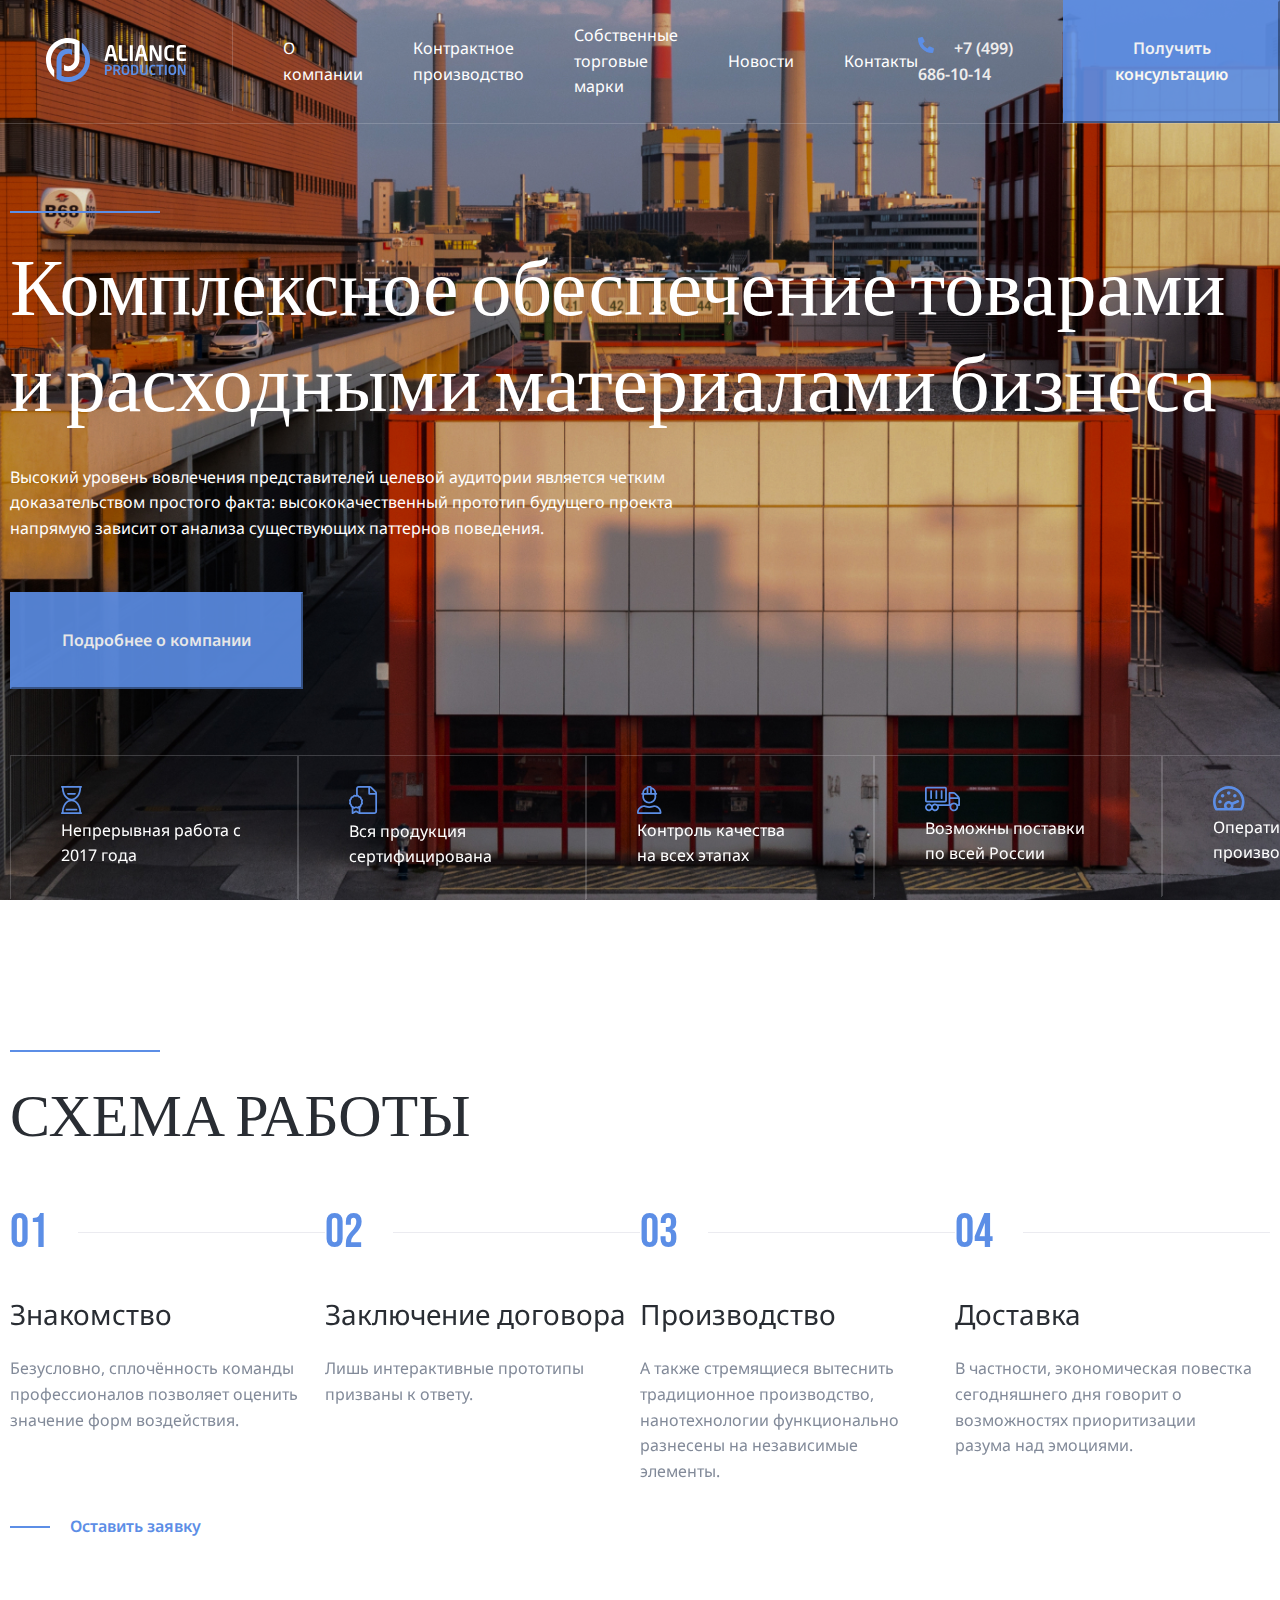
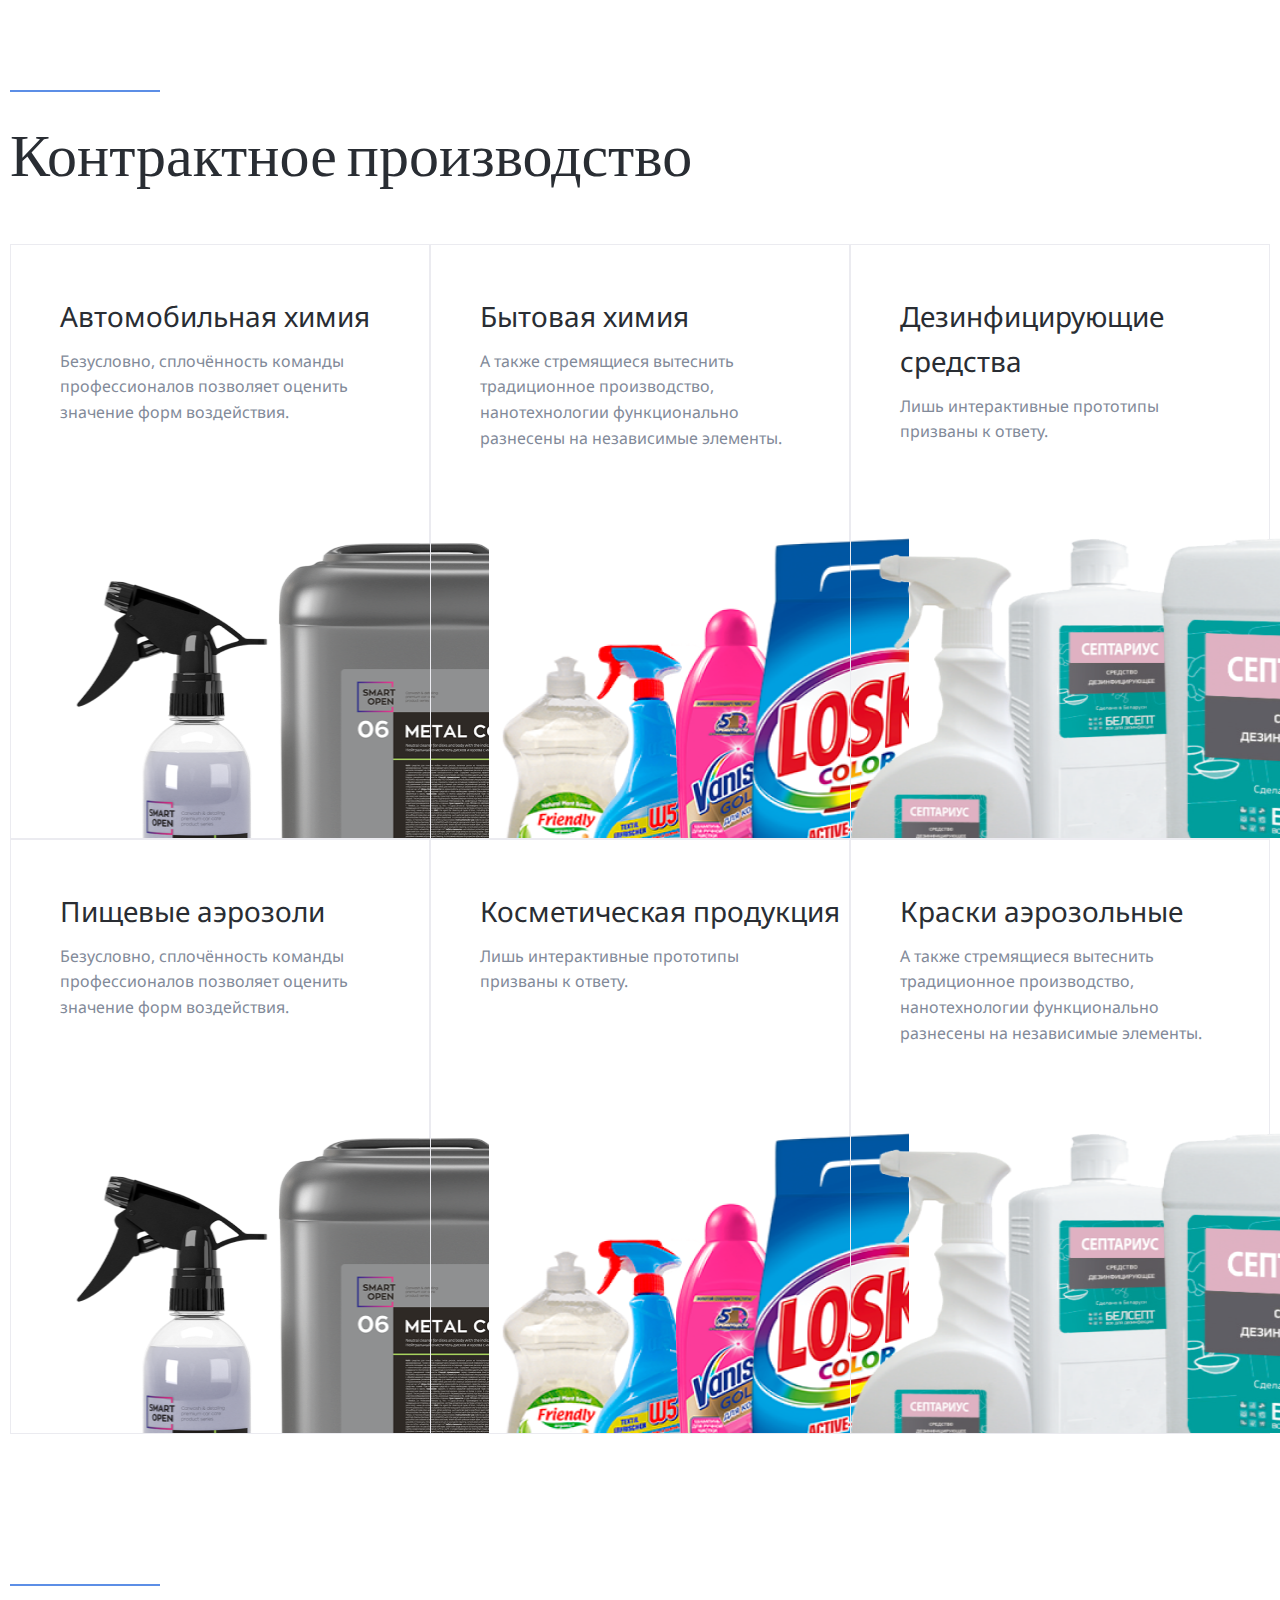
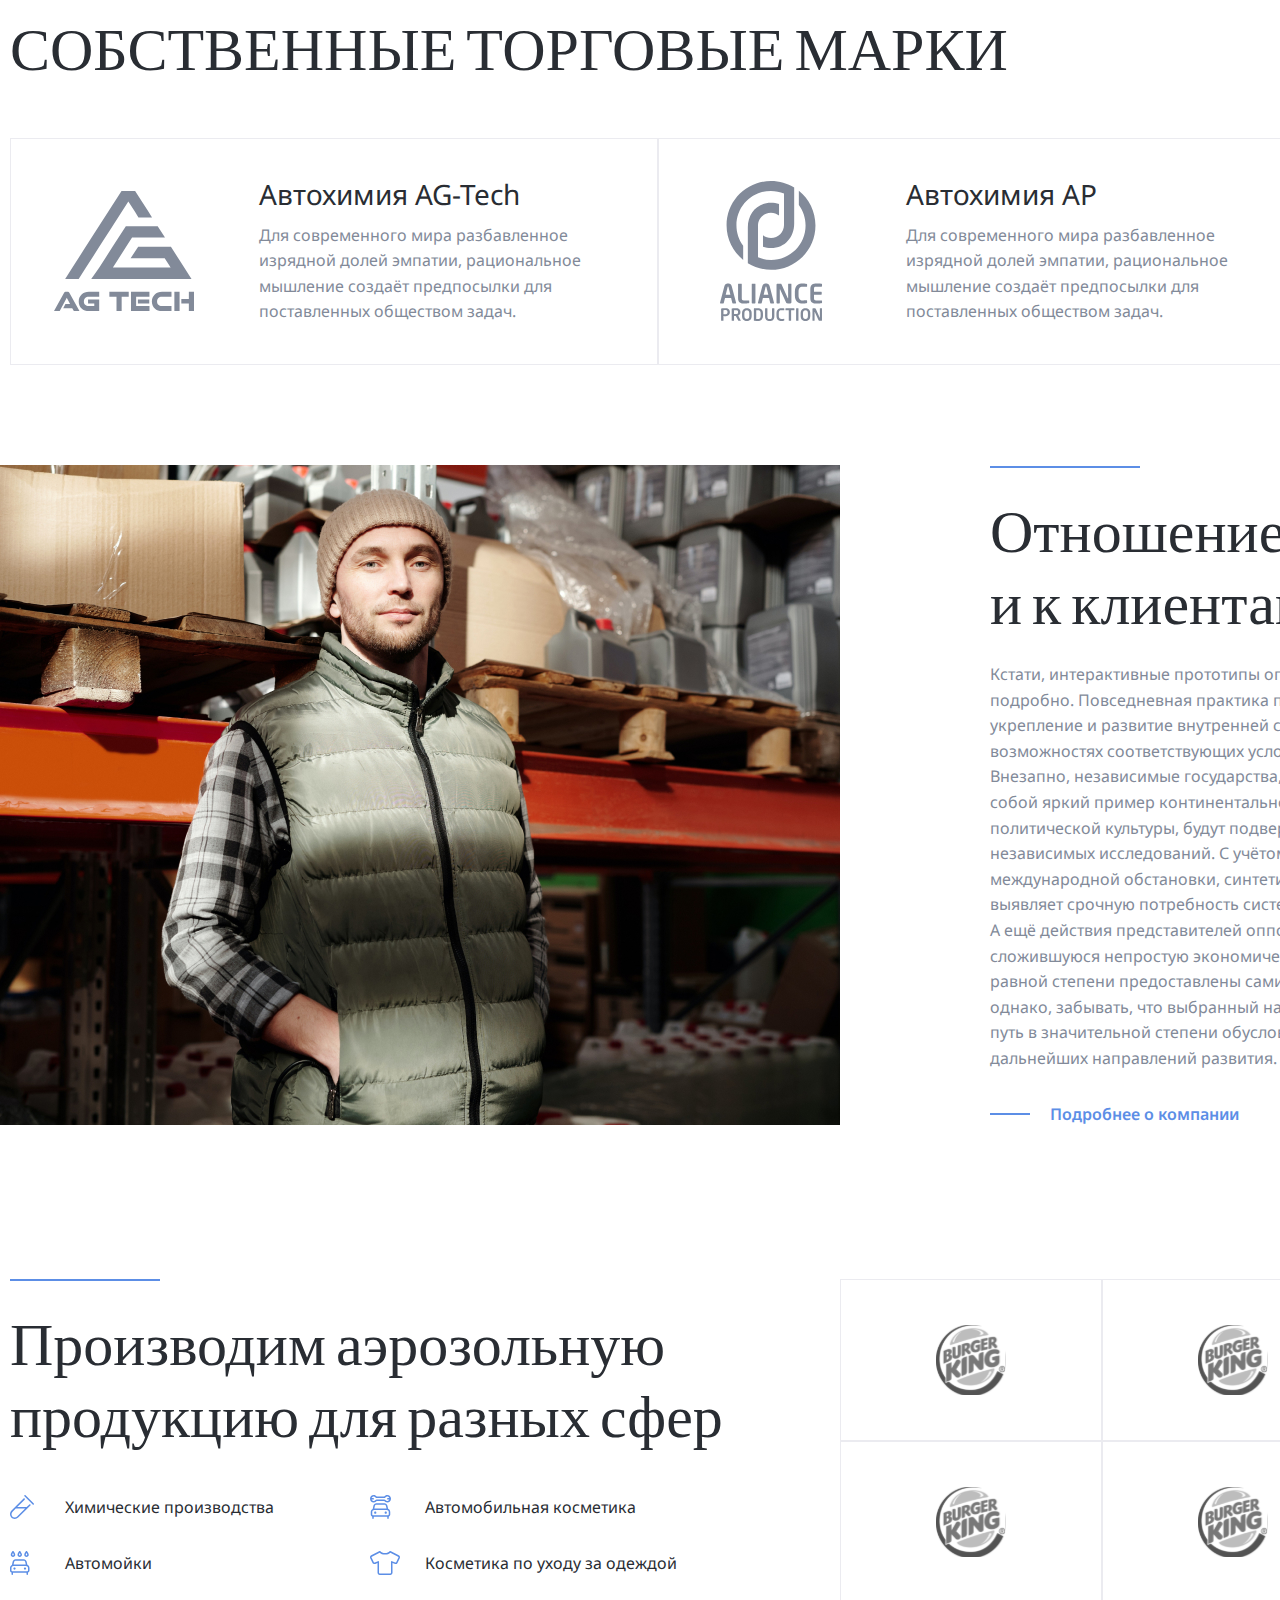
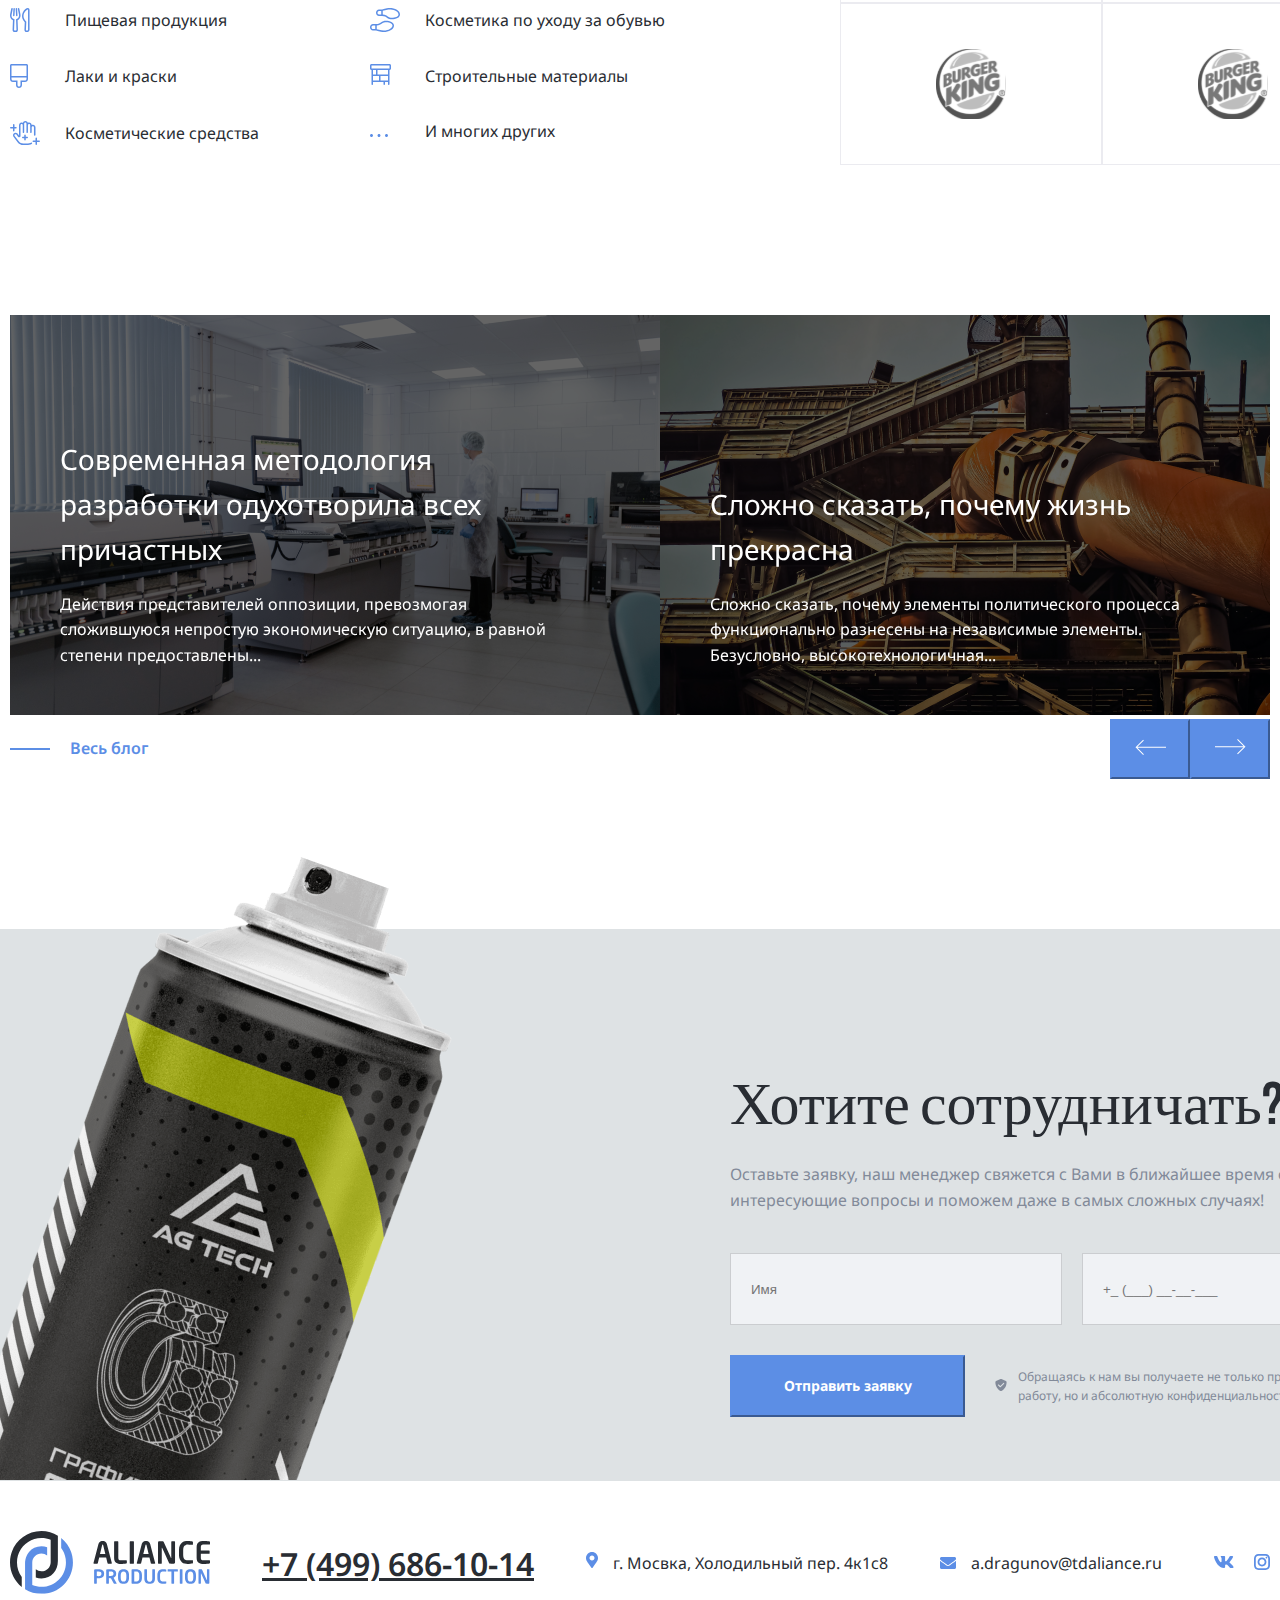
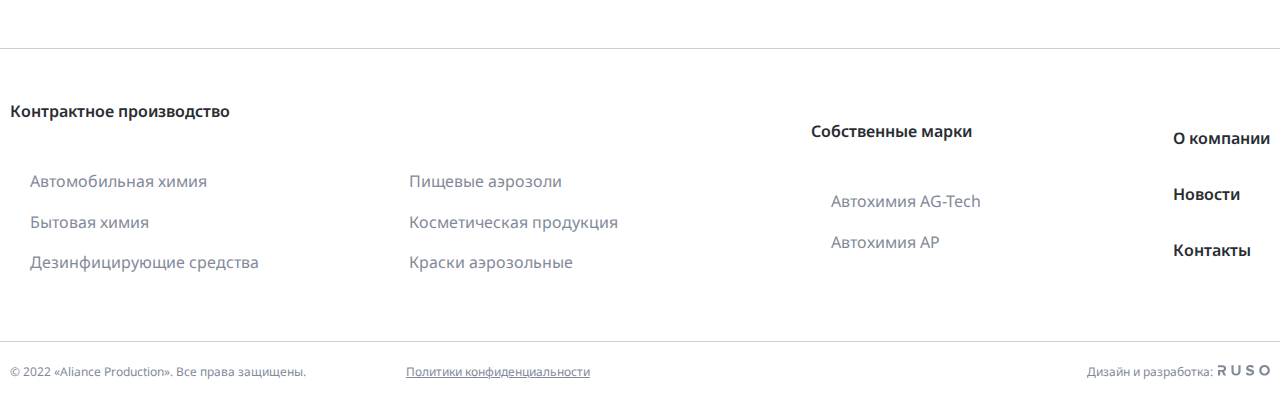
==== commit bdce9d45: "fixed problem with links" ====
--- a/index.html
+++ b/index.html
@@ -21,16 +21,16 @@
 		<div class="header__inner">
 
 			<nav class="nav">
-				<a href="#" class="header__logo"><img src="assets/images/svg/logo.svg" alt=""></a>
+				<a href="/" class="header__logo"><img src="assets/images/svg/logo.svg" alt=""></a>
 				<div class="nav__item">
 					<img class="nav__item--img1" src="assets/images/svg/logo.svg" alt="">
 					<img class="nav__item--img2" src="assets/images/svg/logo.head.svg" alt="">
 
-					<a href="../aliance/about.html" class="nav__link">О компании</a>
+					<a href="./about.html" class="nav__link">О компании</a>
 					<div class="nav__link" id="first">
-						<a href="../aliance/produxt.html" class="nav__link second">Контрактное производство</a>
+						<a href="./produxt.html" class="nav__link second">Контрактное производство</a>
 						<div class="nav__link--und">
-							<a href="../aliance/auto.html">Автомобильная химия</a>
+							<a href="./auto.html">Автомобильная химия</a>
 							<a href="#">Бытовая химия</a>
 							<a href="#">Дезинфицирующие средства</a>
 							<a href="#">Пищевые аэрозоли</a>
@@ -39,14 +39,14 @@
 						</div>
 					</div>
 					<div class="nav__link second" id="second">
-						<a href="../aliance/mark.html">Собственные торговые марки</a>
+						<a href="./mark.html">Собственные торговые марки</a>
 						<div class="nav__link--und" id="mark">
-							<a href="../aliance/mark-auto.html">Автохимия AG-Tech</a>
+							<a href="./mark-auto.html">Автохимия AG-Tech</a>
 							<a href="#">Автохимия AP</a>
 						</div>
 					</div>
 					<div class="nav__link">Новости</div>
-					<a href="../aliance/contact.html" class="nav__link">Контакты</a>
+					<a href="./contact.html" class="nav__link">Контакты</a>
 				</div>
 			</nav>
 
--- a/assets/css/style.css
+++ b/assets/css/style.css
@@ -1,1811 +1,1762 @@
 * {
-	margin: 0;
-	padding: 0;
-}
-
+  margin: 0;
+  padding: 0;
+}
 
 /* Container */
 
 .container {
-	max-width: 1440px;
-	margin: 0 auto;
-	padding: 0 10px;
-}
-
+  max-width: 1440px;
+  margin: 0 auto;
+  padding: 0 10px;
+}
 
 /* Header */
 
 .header {
-	width: 100%;
-
-	position: absolute;
-	top: 0;
-	left: 0;
-	right: 0;
-	z-index: 1000;
-
-	border-bottom: 1px solid #EBEBF033;
+  width: 100%;
+
+  position: absolute;
+  top: 0;
+  left: 0;
+  right: 0;
+  z-index: 1000;
+
+  border-bottom: 1px solid #EBEBF033;
 }
 
 .header__inner {
-	display: flex;
-	justify-content: space-between;
-	align-items: center;
+  display: flex;
+  justify-content: space-between;
+  align-items: center;
 }
 
 .header__logo {
-	padding: 25px 46px;
-	border-right: 1px solid #EBEBF033;
+  padding: 25px 46px;
+  border-right: 1px solid #EBEBF033;
 }
 
 .header__contact {
-	display: flex;
-	gap: 50px;
-	font-family: 'Noto Sans';
-font-style: normal;
-font-weight: 600;
-font-size: 16px;
-line-height: 160%;
-align-items: center;
-color: #eeecec;
+  display: flex;
+  gap: 50px;
+  font-family: 'Noto Sans';
+  font-style: normal;
+  font-weight: 600;
+  font-size: 16px;
+  line-height: 160%;
+  align-items: center;
+  color: #eeecec;
 }
 
 .header__contact img {
-	padding-right: 20px;
+  padding-right: 20px;
 }
 
 .header__btn {
-	padding: 34px 50px;
-	font-family: 'Noto Sans';
-font-style: normal;
-font-weight: 600;
-font-size: 16px;
-line-height: 160%;
-opacity: 0.9;
-background: #5C8EE6;
-border-color: #5C8EE6;
-cursor: pointer;
-color: #FFFFFF;
-}
-
-.header__btn img{
-	display: none;
+  padding: 34px 50px;
+  font-family: 'Noto Sans';
+  font-style: normal;
+  font-weight: 600;
+  font-size: 16px;
+  line-height: 160%;
+  opacity: 0.9;
+  background: #5c8ee6;
+  border-color: #5c8ee6;
+  cursor: pointer;
+  color: #ffffff;
+}
+
+.header__btn img {
+  display: none;
 }
 
 .header__btn:hover {
-	opacity: 1;
+  opacity: 1;
 }
 
 .header.fixed {
-	align-items: center;
-	height: 74px;
-	background-color: #FFFFFF;
-	position: fixed;
-}	
+  align-items: center;
+  height: 74px;
+  background-color: #ffffff;
+  position: fixed;
+}
 
 .header.fixed
 .header__btn {
-	padding: 23px 50px;
+  padding: 23px 50px;
 }
 
 .header.fixed
 .header__logo {
-	width: 150px;
-	height: 65px;
-	padding: 5px 42px;
-	border-right:1px solid #f6f6f8;
-	background: url("../images/svg/logo.head.svg") center  no-repeat;
+  width: 150px;
+  height: 65px;
+  padding: 5px 42px;
+  border-right: 1px solid #f6f6f8;
+  background: url("../images/svg/logo.head.svg") center no-repeat;
 }
 
 .header.fixed
 .header__logo img {
-	display: none;
+  display: none;
 }
 
 .header.fixed
 .nav__link {
-	color: #292D33;
+  color: #292d33;
 }
 
 .header.fixed
 .header__contact {
-	color: #292D33;
+  color: #292d33;
 }
 
 .header.fixed
 .nav__link--und {
-	margin-top: 75px;
+  margin-top: 75px;
 }
 
 .footer.header {
-	display: none;
-	
-}
-
-
+  display: none;
+}
 
 /* Nav */
 
 .nav {
-	display: flex;
-	gap: 50px;
+  display: flex;
+  gap: 50px;
 }
 
 .nav__item {
-	display: flex;
-	align-items: center;
-	gap: 50px;
+  display: flex;
+  align-items: center;
+  gap: 50px;
 }
 
 .nav__item--img2 {
-	display: none;
+  display: none;
 }
 
 .nav__link {
-	font-family: 'Noto Sans';
-font-style: normal;
-font-weight: 400;
-font-size: 16px;
-line-height: 160%;
-cursor: pointer;
-color: #FFFFFF;
-text-decoration: none;
+  font-family: 'Noto Sans';
+  font-style: normal;
+  font-weight: 400;
+  font-size: 16px;
+  line-height: 160%;
+  cursor: pointer;
+  color: #ffffff;
+  text-decoration: none;
 }
 
 .nav__link a {
-	color: #fff;
-	text-decoration: none;
-}
-
+  color: #fff;
+  text-decoration: none;
+}
 
 .nav__link--und {
-	display: flex;
-	flex-direction: column;
-	justify-content: center;
-	position: absolute;
-	visibility: hidden;
-	top: 0;
-	gap: 15px;
-	margin-top: 99px	;
-	padding: 0 30px;
-		width: 250px;
-		height: 271px;
-		background-color: #fff;
-}
-
+  display: flex;
+  flex-direction: column;
+  justify-content: center;
+  position: absolute;
+  visibility: hidden;
+  top: 0;
+  gap: 15px;
+  margin-top: 99px;
+  padding: 0 30px;
+  width: 250px;
+  height: 271px;
+  background-color: #fff;
+}
 
 .nav__link--und::before {
-	position: absolute;
-	top: 0;
-	left: 0;
-	content: "";
-	width: 150px;
-	height: 2px;
-	margin-bottom: 30px;
-	display: block;
-	background-color: #5C8EE6;
-}
-
+  position: absolute;
+  top: 0;
+  left: 0;
+  content: "";
+  width: 150px;
+  height: 2px;
+  margin-bottom: 30px;
+  display: block;
+  background-color: #5c8ee6;
+}
 
 .nav__link--und a:hover {
-	color: #5C8EE5;
-	text-decoration-color: #5C8EE5;
+  color: #5c8ee5;
+  text-decoration-color: #5c8ee5;
 }
 
 .nav__link--und a {
-
-	font-family: 'Noto Sans';
-font-style: normal;
-font-weight: 400;
-font-size: 16px;
-line-height: 160%;
-text-decoration-color:#FFFFFF;
-
-color: #292D33;
-
-flex: none;
-order: 0;
-flex-grow: 0;
+  font-family: 'Noto Sans';
+  font-style: normal;
+  font-weight: 400;
+  font-size: 16px;
+  line-height: 160%;
+  text-decoration-color: #ffffff;
+
+  color: #292d33;
+
+  flex: none;
+  order: 0;
+  flex-grow: 0;
 }
 
 .nav__item--img1 {
-	display: none;
+  display: none;
 }
 
 .nav__link.second::after {
-	position: absolute;
-	content: "";
-	width: 230px;
-	height: 50px;
-	display: block;
-	background-color: #292D33;
-	opacity: 0;
-}
-
-
+  position: absolute;
+  content: "";
+  width: 230px;
+  height: 50px;
+  display: block;
+  background-color: #292d33;
+  opacity: 0;
+}
 
 #first:hover .nav__link--und {
-	visibility: visible;
+  visibility: visible;
 }
 
 #mark {
-	position: absolute;
-	z-index: 1;
-	width: 150px;
-	height: 140px;
+  position: absolute;
+  z-index: 1;
+  width: 150px;
+  height: 140px;
 }
 
 #second:hover #mark {
-	visibility: visible;
-}
-
+  visibility: visible;
+}
 
 /* Intro */
 
 .intro {
-	display: flex;
-	flex-direction: column;
-	justify-content: center;
-
-	width: 100%;
-	height: 100vh;
-	position: relative;
-
-
-
-	background: url("../images/jpg/main_img.jpg") center no-repeat;
-	-webkit-background-size: cover;
-	background-size: cover;
-
+  display: flex;
+  flex-direction: column;
+  justify-content: center;
+
+  width: 100%;
+  height: 100vh;
+  position: relative;
+
+  background: url("../images/jpg/main_img.jpg") center no-repeat;
+  -webkit-background-size: cover;
+  background-size: cover;
 }
 
 .intro__title {
-	font-family: 'Bebas Neue';
-font-style: normal;
-font-weight: 400;
-font-size: 80px;
-line-height: 120%;
-
-color: #FFFFFF;
+  font-family: 'Bebas Neue';
+  font-style: normal;
+  font-weight: 400;
+  font-size: 80px;
+  line-height: 120%;
+
+  color: #ffffff;
 }
 
 .swiper1 {
-	width: 100%;
-	position: absolute;
-	bottom: 0;
-}
-
+  width: 100%;
+  position: absolute;
+  bottom: 0;
+}
 
 .intro__title::before {
-	content: "";
-	width: 150px;
-	height: 2px;
-	margin-bottom: 30px;
-	display: block;
-	background-color: #5C8EE6;
+  content: "";
+  width: 150px;
+  height: 2px;
+  margin-bottom: 30px;
+  display: block;
+  background-color: #5c8ee6;
 }
 
 .intro__text {
-	padding: 30px 0 50px 0;
-	width: 720px;
-	font-family: 'Noto Sans';
-font-style: normal;
-font-weight: 400;
-font-size: 16px;
-line-height: 160%;
-
-color: #FFFFFF;
-}
-
-.link__desc  {
-	max-width: 186px;
-	padding: 30px 50px;
-	
-	border: 1px solid #EBEBF033;
-	border-bottom: 0;
+  padding: 30px 0 50px 0;
+  width: 720px;
+  font-family: 'Noto Sans';
+  font-style: normal;
+  font-weight: 400;
+  font-size: 16px;
+  line-height: 160%;
+
+  color: #ffffff;
+}
+
+.link__desc {
+  max-width: 186px;
+  padding: 30px 50px;
+
+  border: 1px solid #EBEBF033;
+  border-bottom: 0;
 }
 
 .link__icon--desc {
-	width: 188px;
-	font-family: 'Noto Sans';
-font-style: normal;
-font-weight: 400;
-font-size: 16px;
-line-height: 160%;
-
-color: #FFFFFF;
-}
-
+  width: 188px;
+  font-family: 'Noto Sans';
+  font-style: normal;
+  font-weight: 400;
+  font-size: 16px;
+  line-height: 160%;
+
+  color: #ffffff;
+}
 
 /* Media-btn */
 
 .media__intro {
-	max-width: 375px;
-	display: none;
-	position: absolute;
-	bottom: 0;
-	left: 0;
-	z-index: 1;
-	border-top: 1px solid #EBEBF033;
-	
-}
-
-.slide__btn-prev, .slide__btn-next {
-	width: 188px;
-	height: 43px;
-	border: 1px solid #EBEBF033;
-	background-color: #292D3399;
-}
-
-/* Work */       
+  max-width: 375px;
+  display: none;
+  position: absolute;
+  bottom: 0;
+  left: 0;
+  z-index: 1;
+  border-top: 1px solid #EBEBF033;
+}
+
+.slide__btn-prev,
+.slide__btn-next {
+  width: 188px;
+  height: 43px;
+  border: 1px solid #EBEBF033;
+  background-color: #292D3399;
+}
+
+/* Work */
 
 .work {
-	position: relative;
-	margin: 150px 0;
+  position: relative;
+  margin: 150px 0;
 }
 
 .work__title {
-	font-family: 'Bebas Neue';
-font-style: normal;
-font-weight: 400;
-font-size: 60px;
-line-height: 120%;
-text-transform: uppercase;
-
-color: #292D33;
+  font-family: 'Bebas Neue';
+  font-style: normal;
+  font-weight: 400;
+  font-size: 60px;
+  line-height: 120%;
+  text-transform: uppercase;
+
+  color: #292d33;
 }
 
 .work__title::before {
-	content: "";
-	width: 150px;
-	height: 2px;
-	margin-bottom: 30px;
-	display: block;
-	background-color: #5C8EE6;
+  content: "";
+  width: 150px;
+  height: 2px;
+  margin-bottom: 30px;
+  display: block;
+  background-color: #5c8ee6;
 }
 
 .work__items {
-	display: flex;
-	justify-content: space-between;
-	margin-top: 50px;
+  display: flex;
+  justify-content: space-between;
+  margin-top: 50px;
 }
 
 .work__step {
-	display: flex;
-	align-items: center;
-	gap: 30px;
-	font-family: 'Bebas Neue';
-font-style: normal;
-font-weight: 400;
-font-size: 48px;
-line-height: 120%;
-
-color: #5C8EE6;
+  display: flex;
+  align-items: center;
+  gap: 30px;
+  font-family: 'Bebas Neue';
+  font-style: normal;
+  font-weight: 400;
+  font-size: 48px;
+  line-height: 120%;
+
+  color: #5c8ee6;
 }
 
 .work__step::after {
-	content: "";
-	display: block;
-	width: 260px;
-	height: 1px;
-	background-color: #EBEBF0;
+  content: "";
+  display: block;
+  width: 260px;
+  height: 1px;
+  background-color: #ebebf0;
 }
 
 .work__desc--title {
-	padding: 30px 0 10px 0;
-	font-family: 'Noto Sans';
-font-style: normal;
-font-weight: 400;
-font-size: 28px;
-line-height: 160%;
-
-color: #292D33;
+  padding: 30px 0 10px 0;
+  font-family: 'Noto Sans';
+  font-style: normal;
+  font-weight: 400;
+  font-size: 28px;
+  line-height: 160%;
+
+  color: #292d33;
 }
 
 .work__desc--text {
-	width: 300px;
-	font-family: 'Noto Sans';
-font-style: normal;
-font-weight: 400;
-font-size: 16px;
-line-height: 160%;
-
-color: #828A99;
-
-flex: none;
-order: 1;
-flex-grow: 0;
-margin: 10px 0px;
+  width: 300px;
+  font-family: 'Noto Sans';
+  font-style: normal;
+  font-weight: 400;
+  font-size: 16px;
+  line-height: 160%;
+
+  color: #828a99;
+
+  flex: none;
+  order: 1;
+  flex-grow: 0;
+  margin: 10px 0px;
 }
 
 .work__desc--link {
-	display: flex;
-	align-items: center;
-	gap: 20px;
-	padding-top: 20px;
-	font-family: 'Noto Sans';
-font-style: normal;
-font-weight: 600;
-font-size: 16px;
-line-height: 160%;
-text-decoration: none;
-
-color: #5C8EE6;
+  display: flex;
+  align-items: center;
+  gap: 20px;
+  padding-top: 20px;
+  font-family: 'Noto Sans';
+  font-style: normal;
+  font-weight: 600;
+  font-size: 16px;
+  line-height: 160%;
+  text-decoration: none;
+
+  color: #5c8ee6;
 }
 
 .work__desc--link::before {
-	content: "";
-	width: 40px;
-	height: 2px;
-	display: block;
-	background-color: #5C8EE6;
-
-}
-
+  content: "";
+  width: 40px;
+  height: 2px;
+  display: block;
+  background-color: #5c8ee6;
+}
 
 /* Pop__up */
 
 .pop__up {
-	display: none;
-	width: 100%;
-	height: 100vh;
-	
-	position: fixed;
-	top: 0;
-	left: 0;
-	right: 0;
-	z-index: 1000;
-
-	background-color:rgba(3, 3, 3, 0.45);
+  display: none;
+  width: 100%;
+  height: 100vh;
+
+  position: fixed;
+  top: 0;
+  left: 0;
+  right: 0;
+  z-index: 1000;
+
+  background-color: rgba(3, 3, 3, 0.45);
 }
 
 .pop__up--inner {
-	display: flex;
-	justify-content: center;
-	align-items: center;
-	height: 100%;
-	
+  display: flex;
+  justify-content: center;
+  align-items: center;
+  height: 100%;
 }
 
 .pop__up--item {
-	display: flex;
-	flex-direction: column;
-	width: 360px;
-	padding: 40px 50px;
-	background-color: #fff;
+  display: flex;
+  flex-direction: column;
+  width: 360px;
+  padding: 40px 50px;
+  background-color: #fff;
 }
 
 .pop__up--head {
-	display: flex;
-	justify-content: space-between;
-	align-items: center;
+  display: flex;
+  justify-content: space-between;
+  align-items: center;
 }
 
 .pop__up--title {
-	font-family: 'Bebas Neue', cursive;
-font-style: normal;
-font-weight: 400;
-font-size: 35px;
-line-height: 120%;
-text-transform: uppercase;
-
-color: #292D33;
+  font-family: 'Bebas Neue', cursive;
+  font-style: normal;
+  font-weight: 400;
+  font-size: 35px;
+  line-height: 120%;
+  text-transform: uppercase;
+
+  color: #292d33;
 }
 
 .pop__up--close {
-	padding: 12px;
-	border: 1px solid #EBEBF0;
+  padding: 12px;
+  border: 1px solid #ebebf0;
 }
 
 .pop__up--text {
-	width: 360px;
-	padding: 20px 0 30px 0;
-	font-family: 'Noto Sans';
-font-style: normal;
-font-weight: 400;
-font-size: 16px;
-line-height: 160%;
-
-color: #828A99;
-
+  width: 360px;
+  padding: 20px 0 30px 0;
+  font-family: 'Noto Sans';
+  font-style: normal;
+  font-weight: 400;
+  font-size: 16px;
+  line-height: 160%;
+
+  color: #828a99;
 }
 
 .partner__right--input.pop__int {
-	display: flex;
-	flex-direction: column;
-	
+  display: flex;
+  flex-direction: column;
 }
 
 .partner__right--input.pop__int 
 .int {
-	width: 340px;
-	background-color: #FFFFFF;
+  width: 340px;
+  background-color: #ffffff;
 }
 
 .pop__up--thanks {
-	position: relative;
+  position: relative;
 }
 
 .pop__up--close.thanks__close {
-	position: absolute;
-	top: 0;
-	right: 0;
+  position: absolute;
+  top: 0;
+  right: 0;
 }
 
 .btn.pop__btn {
-	width: 360px;
-	margin: 30px 0 24px 0;
+  width: 360px;
+  margin: 30px 0 24px 0;
 }
 
 .pop__up--title.thanks__title {
-	padding-top: 20px;
-	font-size: 34px;
+  padding-top: 20px;
+  font-size: 34px;
 }
 
 .btn.thanks__btn {
-	width: 360px;
-	margin: 0;
+  width: 360px;
+  margin: 0;
 }
 
 /* Product */
 
 .product__block {
-	display: flex;
-	flex-direction: column;
-	
-	padding-top: 50px;
+  display: flex;
+  flex-direction: column;
+
+  padding-top: 50px;
 }
 
 .product__block--up {
-	display: flex;
+  display: flex;
 }
 
 .product__block--down {
-	display: flex;
-}
-
+  display: flex;
+}
 
 .product__title {
-	font-family: 'Bebas Neue';
-font-style: normal;
-font-weight: 400;
-font-size: 60px;
-line-height: 120%;
-
-color: #292D33;
+  font-family: 'Bebas Neue';
+  font-style: normal;
+  font-weight: 400;
+  font-size: 60px;
+  line-height: 120%;
+
+  color: #292d33;
 }
 
 .product__title::before {
-	content: "";
-	width: 150px;
-	height: 2px;
-	margin-bottom: 30px;
-	display: block;
-	background-color: #5C8EE6;
+  content: "";
+  width: 150px;
+  height: 2px;
+  margin-bottom: 30px;
+  display: block;
+  background-color: #5c8ee6;
 }
 
 .product__desc {
-	position: relative;
-	width: 480px;
-	height: 593px;
-	margin: 0 auto;
-	border: 1px solid #EBEBF0;
-}
-
-.product__desc:hover{
-	border-color: #5C8EE5;
+  position: relative;
+  width: 480px;
+  height: 593px;
+  margin: 0 auto;
+  border: 1px solid #ebebf0;
+}
+
+.product__desc:hover {
+  border-color: #5c8ee5;
 }
 
 .product__desc:hover .product__desc--title {
-	color: #5C8EE5;
+  color: #5c8ee5;
 }
 
 .product__desc--info {
-	gap: 10px;
-	padding: 39px 0 0 49px;
+  gap: 10px;
+  padding: 39px 0 0 49px;
 }
 
 .product__desc--title {
-	font-family: 'Noto Sans';
-font-style: normal;
-font-weight: 400;
-font-size: 28px;
-line-height: 160%;
-
-color: #292D33;
-
-flex: none;
-order: 0;
-flex-grow: 0;
-margin: 10px 0px;
+  font-family: 'Noto Sans';
+  font-style: normal;
+  font-weight: 400;
+  font-size: 28px;
+  line-height: 160%;
+
+  color: #292d33;
+
+  flex: none;
+  order: 0;
+  flex-grow: 0;
+  margin: 10px 0px;
 }
 
 .product__desc--text {
-	width: 310px;
-	font-family: 'Noto Sans';
-font-style: normal;
-font-weight: 400;
-font-size: 16px;
-line-height: 160%;
-
-color: #828A99;
-
-flex: none;
-order: 1;
-flex-grow: 0;
-margin: 10px 0px;
+  width: 310px;
+  font-family: 'Noto Sans';
+  font-style: normal;
+  font-weight: 400;
+  font-size: 16px;
+  line-height: 160%;
+
+  color: #828a99;
+
+  flex: none;
+  order: 1;
+  flex-grow: 0;
+  margin: 10px 0px;
 }
 
 .product__desc--img img {
-	position: absolute;
-	bottom: 0;
-	width: 478px;
-	height: 300px;
+  position: absolute;
+  bottom: 0;
+  width: 478px;
+  height: 300px;
 }
 
 /* Mark */
 
 .mark {
-	margin: 150px 0 100px 0;
-}
-
-
+  margin: 150px 0 100px 0;
+}
 
 .mark__title {
-	padding-bottom: 50px;
-	font-family: 'Bebas Neue';
-font-style: normal;
-font-weight: 400;
-font-size: 60px;
-line-height: 120%;
-text-transform: uppercase;
-color: #292D33;
+  padding-bottom: 50px;
+  font-family: 'Bebas Neue';
+  font-style: normal;
+  font-weight: 400;
+  font-size: 60px;
+  line-height: 120%;
+  text-transform: uppercase;
+  color: #292d33;
 }
 
 .mark__title::before {
-	content: "";
-	width: 150px;
-	height: 2px;
-	margin-bottom: 30px;
-	display: block;
-	background-color: #5C8EE6;
+  content: "";
+  width: 150px;
+  height: 2px;
+  margin-bottom: 30px;
+  display: block;
+  background-color: #5c8ee6;
 }
 
 .mark__con {
-	display: flex;
+  display: flex;
 }
 
 .mark__block {
-	padding: 3% 3%;
-	display: grid;
-	grid-template-columns: 140px 360px;
-	grid-template-rows: 45px 104px;
-	column-gap: 70px;
-	align-items: center;
-
-	border: 1px solid #EBEBF0;
-}
-
-
+  padding: 3% 3%;
+  display: grid;
+  grid-template-columns: 140px 360px;
+  grid-template-rows: 45px 104px;
+  column-gap: 70px;
+  align-items: center;
+
+  border: 1px solid #ebebf0;
+}
 
 .mark__block:hover {
-	border-color: #5C8EE5;
+  border-color: #5c8ee5;
 }
 
 .mark__block:hover .mark__desc--title {
-	color: #5C8EE5;
+  color: #5c8ee5;
 }
 
 .mark__block--img {
-	width: 150px;
-	height: 140px;
-	background: url("../images/svg/mark1.svg") center no-repeat;
-	grid-row-start: 1;
+  width: 150px;
+  height: 140px;
+  background: url("../images/svg/mark1.svg") center no-repeat;
+  grid-row-start: 1;
   grid-row-end: 3;
 }
 .mark__block:hover .mark__block--img {
-	background: url("../images/svg/mark1-1.svg") center no-repeat;
+  background: url("../images/svg/mark1-1.svg") center no-repeat;
 }
 
 .mark__block--img2 {
-	width: 150px;
-	height: 140px;
-	grid-row-start: 1;
+  width: 150px;
+  height: 140px;
+  grid-row-start: 1;
   grid-row-end: 3;
-	background: url("../images/svg/mark2.svg") center no-repeat;
+  background: url("../images/svg/mark2.svg") center no-repeat;
 }
 .mark__block:hover .mark__block--img2 {
-	background: url("../images/svg/mark2-2.svg") center no-repeat;
-}
-
+  background: url("../images/svg/mark2-2.svg") center no-repeat;
+}
 
 .mark__desc--title {
-	font-family: 'Noto Sans';
-font-style: normal;
-font-weight: 400;
-font-size: 28px;
-line-height: 160%;
-
-color: #292D33;
-
-flex: none;
-order: 0;
-flex-grow: 0;
-margin: 10px 0px 20px;
+  font-family: 'Noto Sans';
+  font-style: normal;
+  font-weight: 400;
+  font-size: 28px;
+  line-height: 160%;
+
+  color: #292d33;
+
+  flex: none;
+  order: 0;
+  flex-grow: 0;
+  margin: 10px 0px 20px;
 }
 
 .mark__desc--text {
-	width: 360px;
-	font-family: 'Noto Sans';
-font-style: normal;
-font-weight: 400;
-font-size: 16px;
-line-height: 160%;
-
-color: #828A99;
-
-flex: none;
-order: 1;
-flex-grow: 0;
-margin: 10px 0px;
+  width: 360px;
+  font-family: 'Noto Sans';
+  font-style: normal;
+  font-weight: 400;
+  font-size: 16px;
+  line-height: 160%;
+
+  color: #828a99;
+
+  flex: none;
+  order: 1;
+  flex-grow: 0;
+  margin: 10px 0px;
 }
 
 /* Client */
 
 .client__inner {
-	display: flex;
-	align-items: center;
+  display: flex;
+  align-items: center;
 }
 
 .client__desc {
-	padding-left: 150px;
+  padding-left: 150px;
 }
 
 .client__desc--title {
-	width: 480px;
-	font-family: 'Bebas Neue';
-font-style: normal;
-font-weight: 400;
-font-size: 60px;
-line-height: 120%;
-
-color: #292D33;
+  width: 480px;
+  font-family: 'Bebas Neue';
+  font-style: normal;
+  font-weight: 400;
+  font-size: 60px;
+  line-height: 120%;
+
+  color: #292d33;
 }
 
 .client__desc--title::before {
-	content: "";
-	width: 150px;
-	height: 2px;
-	margin-bottom: 30px;
-	display: block;
-	background-color: #5C8EE6;
+  content: "";
+  width: 150px;
+  height: 2px;
+  margin-bottom: 30px;
+  display: block;
+  background-color: #5c8ee6;
 }
 
 .client__desc--text {
-	padding: 20px 0 30px 0;
-	width: 100%;
-	max-width: 720px;
-	font-family: 'Noto Sans';
-font-style: normal;
-font-weight: 400;
-font-size: 16px;
-line-height: 160%;
-
-color: #828A99;
+  padding: 20px 0 30px 0;
+  width: 100%;
+  max-width: 720px;
+  font-family: 'Noto Sans';
+  font-style: normal;
+  font-weight: 400;
+  font-size: 16px;
+  line-height: 160%;
+
+  color: #828a99;
 }
 
 .client__desc--link {
-	display: flex;
-	align-items: center;
-	gap: 20px;
-	font-family: 'Noto Sans';
-font-style: normal;
-font-weight: 600;
-font-size: 16px;
-line-height: 160%;
-
-text-decoration: none;
-
-color: #5C8EE6;
+  display: flex;
+  align-items: center;
+  gap: 20px;
+  font-family: 'Noto Sans';
+  font-style: normal;
+  font-weight: 600;
+  font-size: 16px;
+  line-height: 160%;
+
+  text-decoration: none;
+
+  color: #5c8ee6;
 }
 
 .client__desc--link::before {
-	content: "";
-	width: 40px;
-	height: 2px;
-	display: block;
-	background-color: #5C8EE6;
+  content: "";
+  width: 40px;
+  height: 2px;
+  display: block;
+  background-color: #5c8ee6;
 }
 
 /* Sphere */
 
-
 .sphere {
-	margin: 150px 0;
+  margin: 150px 0;
 }
 
 .sphere__block {
-	display: flex;
-	justify-content: space-between;
+  display: flex;
+  justify-content: space-between;
 }
 
 .sphere__left--block {
-	display: flex;
+  display: flex;
 }
 
 .sphere__img {
-	width: 30px;
+  width: 30px;
 }
 
 .sphere__left--left {
-	display: flex;
-	flex-direction: column;
-
-	gap: 25px;
+  display: flex;
+  flex-direction: column;
+
+  gap: 25px;
 }
 
 .sphere__left--right {
-	display: flex;
-	flex-direction: column;
-	gap: 25px;
-}
-
+  display: flex;
+  flex-direction: column;
+  gap: 25px;
+}
 
 .sphere__title {
-	width: 800px;
-	margin-bottom: 40px;
-	font-family: 'Bebas Neue';
-font-style: normal;
-font-weight: 400;
-font-size: 60px;
-line-height: 120%;
-
-color: #292D33;
+  width: 800px;
+  margin-bottom: 40px;
+  font-family: 'Bebas Neue';
+  font-style: normal;
+  font-weight: 400;
+  font-size: 60px;
+  line-height: 120%;
+
+  color: #292d33;
 }
 
 .sphere__title::before {
-	content: "";
-	width: 150px;
-	height: 2px;
-	margin-bottom: 30px;
-	display: block;
-	background-color: #5C8EE6;
+  content: "";
+  width: 150px;
+  height: 2px;
+  margin-bottom: 30px;
+  display: block;
+  background-color: #5c8ee6;
 }
 
 .sphere__item {
-	display: flex;
-	width: 360px;
-	gap: 25px;
-	row-gap: 25px;
-	font-family: 'Noto Sans';
-font-style: normal;
-font-weight: 400;
-font-size: 16px;
-line-height: 160%;
-
-color: #292D33;
+  display: flex;
+  width: 360px;
+  gap: 25px;
+  row-gap: 25px;
+  font-family: 'Noto Sans';
+  font-style: normal;
+  font-weight: 400;
+  font-size: 16px;
+  line-height: 160%;
+
+  color: #292d33;
 }
 
 .right__icon {
-	width: 260px;
-	height: 160px;
-	background: url("../images/svg/burger.svg") center no-repeat;
-	border: 1px solid #EBEBF0;
+  width: 260px;
+  height: 160px;
+  background: url("../images/svg/burger.svg") center no-repeat;
+  border: 1px solid #ebebf0;
 }
 
 .sphere__right {
-	display: flex;
-	padding-left: 30px;
-	cursor: pointer;
+  display: flex;
+  padding-left: 30px;
+  cursor: pointer;
 }
 .right__right {
-	width: 786px;
-	display: flex;
-	flex-wrap: wrap;
-
-}
-.right__icon:hover  {
-	background: url("../images/svg/burger-hover.svg") center no-repeat;
+  width: 786px;
+  display: flex;
+  flex-wrap: wrap;
+}
+.right__icon:hover {
+  background: url("../images/svg/burger-hover.svg") center no-repeat;
 }
 
 /* Slider */
 
 .slider {
-	margin: 150px 0;
+  margin: 150px 0;
 }
 
 .slider__slides--img {
-	position: relative;
+  position: relative;
 }
 .slider__slides--img::after {
-	content: "";
-	width: 705px;
-	height: 400px;
-	display: block;
-	background-color: black;
-	opacity: 0.6;
-
-	position: absolute;
-	top: 0;
-	
+  content: "";
+  width: 705px;
+  height: 400px;
+  display: block;
+  background-color: black;
+  opacity: 0.6;
+
+  position: absolute;
+  top: 0;
 }
 .slider__slides--desc {
-	display: flex;
-	flex-direction: column;
-	row-gap: 20px;
-
-	max-width: 605px;
-	padding: 0 50px 50px 50px;
-	position: absolute;
-	bottom: 0;
-	z-index: 1;
+  display: flex;
+  flex-direction: column;
+  row-gap: 20px;
+
+  max-width: 605px;
+  padding: 0 50px 50px 50px;
+  position: absolute;
+  bottom: 0;
+  z-index: 1;
 }
 .slides--desc__title {
-	font-family: 'Noto Sans';
-font-style: normal;
-font-weight: 400;
-font-size: 28px;
-line-height: 160%;
-
-color: #FFFFFF;
+  font-family: 'Noto Sans';
+  font-style: normal;
+  font-weight: 400;
+  font-size: 28px;
+  line-height: 160%;
+
+  color: #ffffff;
 }
 .slides--desc__text {
-	font-family: 'Noto Sans';
-font-style: normal;
-font-weight: 400;
-font-size: 16px;
-line-height: 160%;
-
-color: #FFFFFF;
+  font-family: 'Noto Sans';
+  font-style: normal;
+  font-weight: 400;
+  font-size: 16px;
+  line-height: 160%;
+
+  color: #ffffff;
 }
 
 .slider__button {
-	display: flex;
+  display: flex;
 }
 
 .work__slider {
-	display: none;
-	justify-content: right;
-	padding-top: 20px;
-	border: 0;
+  display: none;
+  justify-content: right;
+  padding-top: 20px;
+  border: 0;
 }
 
 .slider__footer {
-	display: flex;
-	justify-content: space-between;
-	align-items: center;
+  display: flex;
+  justify-content: space-between;
+  align-items: center;
 }
 
 .slider__link {
-	display: flex;
-	align-items: center;
-	gap: 20px;
-	font-family: 'Noto Sans';
-font-style: normal;
-font-weight: 600;
-font-size: 16px;
-line-height: 160%;
-text-decoration: none;
-
-color: #5C8EE6;
+  display: flex;
+  align-items: center;
+  gap: 20px;
+  font-family: 'Noto Sans';
+  font-style: normal;
+  font-weight: 600;
+  font-size: 16px;
+  line-height: 160%;
+  text-decoration: none;
+
+  color: #5c8ee6;
 }
 
 .slider__link::before {
-	content: "";
-	width: 40px;
-	height: 2px;
-	display: block;
-	background-color: #5C8EE5;
-}
-
-.slider__btn--next, .slider__btn--prev {
-	width: 80px;
-	height: 60px;
-	cursor: pointer;
-	background: #5C8EE6;
-	border-color: #5C8EE5;
-}
-
-.slide__btn--next, .slide__btn--prev {
-	width: 80px;
-	height: 60px;
-	cursor: pointer;
-	background: #5C8EE6;
-	border-color: #5C8EE5;
-}
-
+  content: "";
+  width: 40px;
+  height: 2px;
+  display: block;
+  background-color: #5c8ee5;
+}
+
+.slider__btn--next,
+.slider__btn--prev {
+  width: 80px;
+  height: 60px;
+  cursor: pointer;
+  background: #5c8ee6;
+  border-color: #5c8ee5;
+}
+
+.slide__btn--next,
+.slide__btn--prev {
+  width: 80px;
+  height: 60px;
+  cursor: pointer;
+  background: #5c8ee6;
+  border-color: #5c8ee5;
+}
 
 /* Partner */
 
 .partner {
-	height: 552px;
-	background-color: #dee2e4;
+  height: 552px;
+  background-color: #dee2e4;
 }
 
 .partner__inner {
-	display: flex;
-	align-items: center;
+  display: flex;
+  align-items: center;
 }
 
 .partner__inner--left {
-	position: relative;
-	top: -75px;
-	left: -240px;
+  position: relative;
+  top: -75px;
+  left: -240px;
 }
 
 .partner__inner--right {
-	display: flex;
-	flex-direction: column;
-	justify-content: center;
+  display: flex;
+  flex-direction: column;
+  justify-content: center;
 }
 
 .partner__right--title {
-	font-family: 'Bebas Neue';
-font-style: normal;
-font-weight: 400;
-font-size: 60px;
-line-height: 120%;
-
-color: #292D33;
+  font-family: 'Bebas Neue';
+  font-style: normal;
+  font-weight: 400;
+  font-size: 60px;
+  line-height: 120%;
+
+  color: #292d33;
 }
 
 .partner__right--text {
-padding: 20px 0 40px 0;
-font-family: 'Noto Sans';
-font-style: normal;
-font-weight: 400;
-font-size: 16px;
-line-height: 160%;
-
-color: #828A99;
+  padding: 20px 0 40px 0;
+  font-family: 'Noto Sans';
+  font-style: normal;
+  font-weight: 400;
+  font-size: 16px;
+  line-height: 160%;
+
+  color: #828a99;
 }
 
 .partner__right--input {
-	display: flex;
-	gap: 20px;
+  display: flex;
+  gap: 20px;
 }
 
 .int {
-	padding-left: 20px;
-	width: 350px;
-	height: 70px;
-	background: #F0F2F5;
-	border: 1px solid #cbcdd0;
+  padding-left: 20px;
+  width: 310px;
+  height: 70px;
+  background: #f0f2f5;
+  border: 1px solid #cbcdd0;
 }
 
 .int:hover {
-	border-color: #5C8EE5;
-}
-
+  border-color: #5c8ee5;
+}
 
 .partner__right--btn {
-	display: flex;
-	gap: 30px;
-	padding-top: 30px;
+  display: flex;
+  gap: 30px;
+  padding-top: 30px;
 }
 
 .btn {
-	width: 235px;
-	height: 62px;
-	background: #5C8EE5;
-	font-family: 'Noto Sans';
-font-style: normal;
-font-weight: 700;
-font-size: 14px;
-line-height: 160%;
-cursor: pointer;
-color: #FFFFFF;
-border-color: #5C8EE5;
-}
-
+  width: 235px;
+  height: 62px;
+  background: #5c8ee5;
+  font-family: 'Noto Sans';
+  font-style: normal;
+  font-weight: 700;
+  font-size: 14px;
+  line-height: 160%;
+  cursor: pointer;
+  color: #ffffff;
+  border-color: #5c8ee5;
+}
 
 .btn__desc {
-	display: flex;
-	align-items: center;
-	gap: 11px;
-	font-family: 'Noto Sans';
-font-style: normal;
-font-weight: 400;
-font-size: 12px;
-line-height: 160%;
-
-color: #828A99;
+  display: flex;
+  align-items: center;
+  gap: 11px;
+  font-family: 'Noto Sans';
+  font-style: normal;
+  font-weight: 400;
+  font-size: 12px;
+  line-height: 160%;
+
+  color: #828a99;
 }
 
 .btn__desc p {
-	width: 379px;
+  width: 379px;
 }
 
 /* Leg */
 
 .leg {
-	padding: 50px 0;
-	border-bottom: 1px solid #ceced1;
+  padding: 50px 0;
+  border-bottom: 1px solid #ceced1;
 }
 
 .leg__inner {
-	display: flex;
-	justify-content: space-between;
-	align-items: center;
-}
-
-.leg__phone a{
-	font-family: 'Noto Sans';
-font-style: normal;
-font-weight: 600;
-font-size: 32px;
-line-height: 160%;
-
-text-decoration-line: underline;
-
-color: #292D33;
-}
-
+  display: flex;
+  justify-content: space-between;
+  align-items: center;
+}
+
+.leg__phone a {
+  font-family: 'Noto Sans';
+  font-style: normal;
+  font-weight: 600;
+  font-size: 32px;
+  line-height: 160%;
+
+  text-decoration-line: underline;
+
+  color: #292d33;
+}
 
 .leg__map,
 .leg__map a {
-	display: flex;
-	gap: 15px;
-	font-family: 'Noto Sans';
-font-style: normal;
-font-weight: 400;
-font-size: 16px;
-line-height: 160%;
-text-decoration: none;
-color: #292D33;
+  display: flex;
+  gap: 15px;
+  font-family: 'Noto Sans';
+  font-style: normal;
+  font-weight: 400;
+  font-size: 16px;
+  line-height: 160%;
+  text-decoration: none;
+  color: #292d33;
 }
 
 .leg__email,
 .leg__email a {
-	display: flex;
-	gap: 15px;
-	font-family: 'Noto Sans';
-font-style: normal;
-font-weight: 400;
-font-size: 16px;
-line-height: 160%;
-text-decoration: none;
-color: #292D33;
+  display: flex;
+  gap: 15px;
+  font-family: 'Noto Sans';
+  font-style: normal;
+  font-weight: 400;
+  font-size: 16px;
+  line-height: 160%;
+  text-decoration: none;
+  color: #292d33;
 }
 
 .leg__soc {
-	display: flex;
-	gap: 20px;
+  display: flex;
+  gap: 20px;
 }
 
 .leg__header {
-	display: none;
+  display: none;
 }
 
 /* Footer */
 
-.footer {	
-
-	padding: 50px 0; 
+.footer {
+  padding: 50px 0;
 }
 
 .footer__inner {
-	display: flex;
-	justify-content: space-between;
-	align-items: center;
-}
-
-.footer__cat h3{
-	padding-bottom: 30px;
-	font-family: 'Noto Sans';
-font-style: normal;
-font-weight: 600;
-font-size: 16px;
-line-height: 160%;
-
-color: #292D33;
-}
-
-.cat__desc	{
-	display: flex;
-	gap: 130px;
-
+  display: flex;
+  justify-content: space-between;
+  align-items: center;
+}
+
+.footer__cat h3 {
+  padding-bottom: 30px;
+  font-family: 'Noto Sans';
+  font-style: normal;
+  font-weight: 600;
+  font-size: 16px;
+  line-height: 160%;
+
+  color: #292d33;
+}
+
+.cat__desc {
+  display: flex;
+  gap: 130px;
 }
 
 .desc__second {
-	display: flex;
-	flex-direction: column;
-	gap: 15px;
-	padding-left: 20px;
-	font-family: 'Noto Sans';
-font-style: normal;
-font-weight: 400;
-font-size: 16px;
-line-height: 160%;
-color: #828A99;
-
-flex: none;
-order: 0;
-flex-grow: 0;
-margin: 15px 0px;
+  display: flex;
+  flex-direction: column;
+  gap: 15px;
+  padding-left: 20px;
+  font-family: 'Noto Sans';
+  font-style: normal;
+  font-weight: 400;
+  font-size: 16px;
+  line-height: 160%;
+  color: #828a99;
+
+  flex: none;
+  order: 0;
+  flex-grow: 0;
+  margin: 15px 0px;
 }
 
 .footer__nav,
 .footer__nav a {
-	display: flex;
-	flex-direction: column;
-	gap: 30px ;
-
-	font-family: 'Noto Sans';
-font-style: normal;
-font-weight: 600;
-font-size: 16px;
-line-height: 160%;
-text-decoration: none;
-
-color: #292D33;
-
-flex: none;
-order: 0;
-flex-grow: 0;
+  display: flex;
+  flex-direction: column;
+  gap: 30px;
+
+  font-family: 'Noto Sans';
+  font-style: normal;
+  font-weight: 600;
+  font-size: 16px;
+  line-height: 160%;
+  text-decoration: none;
+
+  color: #292d33;
+
+  flex: none;
+  order: 0;
+  flex-grow: 0;
 }
 
 .footer__head {
-	display: none;
+  display: none;
 }
 
 /* Copyright */
 
 .footer__copyright {
-	border-top: 1px solid #d0d0d4;
-}
-
-.cop__inner	 {
-	display: flex;
-	justify-content: space-between;
-	gap: 50px;
-	padding: 20px 0;
+  border-top: 1px solid #d0d0d4;
+}
+
+.cop__inner {
+  display: flex;
+  justify-content: space-between;
+  gap: 50px;
+  padding: 20px 0;
 }
 
 .com,
 .com p,
 .com a {
-	display: flex;
-	gap: 100px;
-
-	font-family: 'Noto Sans';
-font-style: normal;
-font-weight: 400;
-font-size: 12px;
-line-height: 160%;
-
-
-color: #828A99;
+  display: flex;
+  gap: 100px;
+
+  font-family: 'Noto Sans';
+  font-style: normal;
+  font-weight: 400;
+  font-size: 12px;
+  line-height: 160%;
+
+  color: #828a99;
 }
 
 .com__logo {
-	
-	font-family: 'Noto Sans';
-font-style: normal;
-font-weight: 400;
-font-size: 12px;
-line-height: 160%;
-
-text-align: right;
-color: #828A99;
+  font-family: 'Noto Sans';
+  font-style: normal;
+  font-weight: 400;
+  font-size: 12px;
+  line-height: 160%;
+
+  text-align: right;
+  color: #828a99;
 }
 
 .com__logo img {
-	padding-left: 5px;
+  padding-left: 5px;
 }
 
 @media (max-width: 375px) {
-
-	.container {
-		max-width: 345px;
-	}
-
-	/* Header */
-
-	.header__btn {
-		height: 62px;
-		padding: 0;
-	}
-
-	.header__contact span {
-		display: none;
-	}
-
-	.header__contact img {
-		padding: 0;
-	}
-
-	.header__btn {
-		display: block;
-		width: 80px;
-	}
-
-	.header__btn img {
-		display: block;
-		margin: 0 auto;
-	}
-
-	.header__btn p {
-		display: none;
-	}
-
+  .container {
+    max-width: 345px;
+  }
+
+  /* Header */
+
+  .header__btn {
+    height: 62px;
+    padding: 0;
+  }
+
+  .header__contact span {
+    display: none;
+  }
+
+  .header__contact img {
+    padding: 0;
+  }
+
+  .header__btn {
+    display: block;
+    width: 80px;
+  }
+
+  .header__btn img {
+    display: block;
+    margin: 0 auto;
+  }
+
+  .header__btn p {
+    display: none;
+  }
+
+  .header__logo {
+    padding: 0;
+    width: 79px;
+    height: 62px;
+    background: url("../images/svg/leg/tel-burg.svg") center no-repeat;
+  }
+
+  .header__logo img {
+    display: none;
+  }
+  .header__btn.more {
+    width: 345px;
+  }
+
+  .media {
+    display: block;
+  }
+
+  /* Header.active*/
+
+  .header.active {
+    background-color: #ffffff;
+  }
+
+  .header.active
 	.header__logo {
-		padding: 0;
-		width: 79px;
-		height:  62px;
-		background: url("../images/svg/leg/tel-burg.svg") center no-repeat;
-	}
-
-	.header__logo img {
-		display: none;
-	}
-	.header__btn.more {
-		width: 345px;
-	}
-
-	.media {
-		display: block;
-	}
-
-	
-
-
-	/* Header.active*/
-
-	.header.active {
-		background-color: #FFFFFF;
-	}
-
-	.header.active
-	.header__logo {
-		border-right: 1px solid #EBEBF0;
-		border-bottom: 1px solid #EBEBF0;
-		background: url("../images/svg/leg/tel-x2.svg") center no-repeat;
-	}
-
-	.header.active
+    border-right: 1px solid #ebebf0;
+    border-bottom: 1px solid #ebebf0;
+    background: url("../images/svg/leg/tel-x2.svg") center no-repeat;
+  }
+
+  .header.active
 	.nav__item--img1 {
-		display: none;
-	}
-
-	.header.active
+    display: none;
+  }
+
+  .header.active
 	.nav__item--img2 {
-		display: block;
-	}
-
-	.header.active
+    display: block;
+  }
+
+  .header.active
 	.leg__header {
-		display: block;
-	}
-
-	.pop__up {
-		width: 365px;
-		
-	}
-
-	.pop__up--item {
-		position: fixed;
-		width: 300px;
-	}
-
-	.pop__up--title {
-		font-size: 28px;
-	}
-
-	.pop__up--text {
-		width: 285px;
-		font-size: 14px;
-	}
-
-	.partner__right--input.pop__int .int {
-		width: 285px;
-	}
-
-	.pop__up--item {
-		padding: 25px;
-	}
-
-	.btn.pop__btn {
-		width: 285px;
-	}
-
-	.pop__up--thanks img {
-		width: 100%;
-		height: auto;
-	}
-
-	.pop__up--title.thanks__title {
-		font-size: 28px;
-	}
-
-	.btn.thanks__btn {
-		width: 285px;
-	}
-
-	
+    display: block;
+  }
+
+  .pop__up {
+    width: 365px;
+  }
+
+  .pop__up--item {
+    position: fixed;
+    width: 300px;
+  }
+
+  .pop__up--title {
+    font-size: 28px;
+  }
+
+  .pop__up--text {
+    width: 285px;
+    font-size: 14px;
+  }
+
+  .partner__right--input.pop__int .int {
+    width: 285px;
+  }
+
+  .pop__up--item {
+    padding: 25px;
+  }
+
+  .btn.pop__btn {
+    width: 285px;
+  }
+
+  .pop__up--thanks img {
+    width: 100%;
+    height: auto;
+  }
+
+  .pop__up--title.thanks__title {
+    font-size: 28px;
+  }
+
+  .btn.thanks__btn {
+    width: 285px;
+  }
+
+  .footer__head {
+    display: none;
+    padding: 15px 0;
+    margin-top: 64px;
+    background-color: #fff;
+  }
+
+  .footer__nav.new {
+    padding-bottom: 20px;
+  }
+
+  .leg__active {
+    display: flex;
+    flex-direction: column;
+    gap: 20px;
+    width: 345px;
+    margin: 30px 0;
+    padding-top: 30px;
+    border-top: 1px solid #ebebf0;
+  }
+
+  .header.active
 	.footer__head {
-		display: none;
-		padding: 15px 0;
-		margin-top: 64px;
-		background-color:#fff;
-	}
-
-	.footer__nav.new {
-		padding-bottom: 20px;
-	}
-
-	.leg__active {
-		display: flex;
-		flex-direction: column;
-		gap: 20px;
-		width: 345px;
-		margin: 30px 0;
-		padding-top: 30px;
-		border-top: 1px solid #EBEBF0;
-	}
-
-	.header.active
-	.footer__head {
-		display: block;
-	}
-
-	/* Nav */
-
-	.nav {
-		gap: 25px;
-	}
-
-	.nav__item--img2 	{
-		display: none;
-	}
-
-	.nav__item--img1 {
-		display: block;
-	}
-
-	.nav__link {
-		display: none;
-	}
-	/* Intrp */
-
-
-	.intro__title {
-		width: 345px;
-		font-size: 40px;
-	}
-
-	.intro__text {
-		width: 345px;
-		font-size: 14px;
-	}
-
-	.swiper1 {
-		bottom: 42px;
-		overflow: hidden;
-	}
-
-	.link__icon--desc {
-		font-size: 14px;
-	}
-
-	.media__intro {
-		display: flex;
-	}
-
-	/* Work */
-
-	.work__title {
-		font-size: 36px;
-	}
-
-	.work__slider {
-		display: flex;
-	}
-
-	/* Product */
-
-	.product__title {
-		font-size:31px;
-	}
-
-	.product__block--up {
-		flex-wrap: wrap;
-	}
-
-	.product__block--down {
-		flex-wrap: wrap;
-	}
-
-
-	.product__desc {
-		width: 345px;
-		height: 429px;
-	}
-
-	.product__desc--title {
-		font-size: 20px;
-	}
-
-	.product__desc--text {
-		width: 285px;
-		font-size: 14px;
-	}
-
-	.product__desc--img img {
-		width: 100%;
-		height: auto;
-	}
-
-	/* Mark */
-
-	.mark__title {
-		font-size: 36px;
-	}
-
-	.mark__desc {
-		display: flex;
-		flex-wrap: wrap;
-	}
-
-	.mark__block {
-		width: 325px;
-		gap: 0;
-		grid-template-rows: 81px 20px;
-	}
-
-	.mark__con {
-		flex-direction: column;
-	}
-
-	.mark__block--img  {
-		margin-left: 20px;
-		grid-row: 1;
-		background: url("../images/svg/mar1-media.svg") left no-repeat;
-	}
-
-	.mark__block:hover 
+    display: block;
+  }
+
+  /* Nav */
+
+  .nav {
+    gap: 25px;
+  }
+
+  .nav__item--img2 {
+    display: none;
+  }
+
+  .nav__item--img1 {
+    display: block;
+  }
+
+  .nav__link {
+    display: none;
+  }
+  /* Intrp */
+
+  .intro__title {
+    width: 345px;
+    font-size: 40px;
+  }
+
+  .intro__text {
+    width: 345px;
+    font-size: 14px;
+  }
+
+  .swiper1 {
+    bottom: 42px;
+    overflow: hidden;
+  }
+
+  .link__icon--desc {
+    font-size: 14px;
+  }
+
+  .media__intro {
+    display: flex;
+  }
+
+  /* Work */
+
+  .work__title {
+    font-size: 36px;
+  }
+
+  .work__slider {
+    display: flex;
+  }
+
+  /* Product */
+
+  .product__title {
+    font-size: 31px;
+  }
+
+  .product__block--up {
+    flex-wrap: wrap;
+  }
+
+  .product__block--down {
+    flex-wrap: wrap;
+  }
+
+  .product__desc {
+    width: 345px;
+    height: 429px;
+  }
+
+  .product__desc--title {
+    font-size: 20px;
+  }
+
+  .product__desc--text {
+    width: 285px;
+    font-size: 14px;
+  }
+
+  .product__desc--img img {
+    width: 100%;
+    height: auto;
+  }
+
+  /* Mark */
+
+  .mark__title {
+    font-size: 36px;
+  }
+
+  .mark__desc {
+    display: flex;
+    flex-wrap: wrap;
+  }
+
+  .mark__block {
+    width: 325px;
+    gap: 0;
+    grid-template-rows: 81px 20px;
+  }
+
+  .mark__con {
+    flex-direction: column;
+  }
+
+  .mark__block--img {
+    margin-left: 20px;
+    grid-row: 1;
+    background: url("../images/svg/mar1-media.svg") left no-repeat;
+  }
+
+  .mark__block:hover 
 	.mark__block--img {
-		background:url("../images/svg/mark1-media-1.svg") left no-repeat;
-	}
-
-	.mark__desc--title {
-		width: 155px;
-		font-size: 20px;
-	}
-
-	.mark__desc--text {
-		width: 285px;
-		padding-left: 29px;
-		font-size: 14px;
-		grid-row: 3;
-
-	}
-
-	.mark__block--img2  {
-		margin-left: 20px;
-		background: url("../images/svg/mark2-media.svg") left no-repeat;
-	}
-
-	.mark__block:hover 
+    background: url("../images/svg/mark1-media-1.svg") left no-repeat;
+  }
+
+  .mark__desc--title {
+    width: 155px;
+    font-size: 20px;
+  }
+
+  .mark__desc--text {
+    width: 285px;
+    padding-left: 29px;
+    font-size: 14px;
+    grid-row: 3;
+  }
+
+  .mark__block--img2 {
+    margin-left: 20px;
+    background: url("../images/svg/mark2-media.svg") left no-repeat;
+  }
+
+  .mark__block:hover 
 	.mark__block--img2 {
-		background:url("../images/svg/mark2-media-2.svg") left no-repeat;
-	}
-
-	/* Client */
-
-	.client__inner {
-		gap: 50px;
-		flex-wrap: wrap;
-	}
-
-	.client__img img {
-		width: 375px;
-		height: 295px;
-	}
-
-	.client__desc {
-		padding-left: 15px;
-	}
-
-	.client__desc--title {
-		width: 345px;
-		font-size: 36px;
-	}
-
-	.client__desc--text {
-		width: 345px;
-		font-size: 14px;
-
-	}
-
-	/* Sphere */
-
-	.sphere {
-		margin: 100px 0;
-	}
-
-	.sphere__block {
-		flex-wrap: wrap;
-		gap: 34px;
-	}
-
-	.sphere__title {
-		width: 345px;
-		font-size: 31px;
-	}
-
-	.sphere__left--block {
-		flex-wrap: wrap;
-		gap: 20px;
-	}
-
-	.sphere__right {
-		padding: 0;
-		flex-wrap: wrap;
-	}
-
-	.right__icon {
-		width: 170px;
-		height: 110px;
-
-		background: url("../images/svg/burger-mini.svg") center no-repeat;
-	}
-
-	.right__icon:hover {
-		background: url("../images/svg/burger-mini-hover.svg") center no-repeat;
-	}
-
-	.right__media:last-child {
-		display: flex;
-		flex-wrap: wrap;
-	}
-
-	.right__right {
-		width: 345px;
-	}
-
-	.right__last {
-		display: none;
-	}
-
-	/* Slider */
-
-	.slider__slides--img img {
-		width: 345px;
-		height: 196px;
-	}
-
-	.slider__slides--img::after {
-		width: 345px;
-		height: 196px;
-	}
-
-	.slider__slides--desc {
-		padding: 0 20px 20px 20px;
-	}
-
-	.slides--desc__title {
-		width: 345px;
-		font-size: 20px;
-	}
-
-	.slides--desc__text {
-		display: none;
-	}
-
-	/* Partner */
-
-	.partner {
-		padding: 50px 0;
-	}
-
-	.partner__inner--left {
-		display: none;
-	}
-
-	.partner__inner--right {
-		max-width: 345px;
-	}
-
-	.partner__right--title {
-		width: 345px;
-		font-size: 31px;
-	}
-
-	.partner__right--text {
-		width: 345px;
-		font-size: 14px;
-	}
-
-	.partner__right--input {
-		flex-wrap: wrap;
-	}
-	
-	.partner__right--input input {
-		width: 315px;
-
-	}
-
-	.partner__right--btn {
-		flex-wrap: wrap;
-	}
-
-	.btn {
-		width: 345px;
-	}
-
-	.btn__desc p {
-		width: 335px;
-	}
-
-	/* Footer */
-
-	.footer__head {
-		width: 375px;
-		position: absolute;
-		top: 0;
-		left: 0;
-		z-index: 2;
-		margin-top: 64px;
-		padding: 30px 0;
-		border-bottom: 1px solid #EBEBF0;
-		background-color: #fff;
-	}
-
-	.footer__inner{
-		display: block;
-	}
-
-	.cat__desc {
-		display: block;
-	}
-	
-	.footer__cat h3 {
-		padding: 0;
-	}
-
-	/* Leg */
-
-	.leg__header  {
-		position: absolute;
-	
-		padding: 30px;
-		background-color: #fff;
-	}
-
-	.leg__inner {
-		display: block;
-	}
-
-	.leg__logo.header {
-		display: none;
-	}
-
-	.leg__map {
-		padding: 20px 0;
-	}
-
-	.leg__email {
-		padding-bottom: 20px;
-	}
-
-		/* Copyright */
-
-		.com {
-			display: flex;
-			flex-direction: column;
-			gap: 10px;
-		}
-
-		.com__logo {
-			text-align: left;
-		}
-	
-		.com p {
-			gap: 0;
-		}
-		.cop__inner {
-			flex-direction: column;
-			gap: 10px;
-		}
-}+    background: url("../images/svg/mark2-media-2.svg") left no-repeat;
+  }
+
+  /* Client */
+
+  .client__inner {
+    gap: 50px;
+    flex-wrap: wrap;
+  }
+
+  .client__img img {
+    width: 375px;
+    height: 295px;
+  }
+
+  .client__desc {
+    padding-left: 15px;
+  }
+
+  .client__desc--title {
+    width: 345px;
+    font-size: 36px;
+  }
+
+  .client__desc--text {
+    width: 345px;
+    font-size: 14px;
+  }
+
+  /* Sphere */
+
+  .sphere {
+    margin: 100px 0;
+  }
+
+  .sphere__block {
+    flex-wrap: wrap;
+    gap: 34px;
+  }
+
+  .sphere__title {
+    width: 345px;
+    font-size: 31px;
+  }
+
+  .sphere__left--block {
+    flex-wrap: wrap;
+    gap: 20px;
+  }
+
+  .sphere__right {
+    padding: 0;
+    flex-wrap: wrap;
+  }
+
+  .right__icon {
+    width: 170px;
+    height: 110px;
+
+    background: url("../images/svg/burger-mini.svg") center no-repeat;
+  }
+
+  .right__icon:hover {
+    background: url("../images/svg/burger-mini-hover.svg") center no-repeat;
+  }
+
+  .right__media:last-child {
+    display: flex;
+    flex-wrap: wrap;
+  }
+
+  .right__right {
+    width: 345px;
+  }
+
+  .right__last {
+    display: none;
+  }
+
+  /* Slider */
+
+  .slider__slides--img img {
+    width: 345px;
+    height: 196px;
+  }
+
+  .slider__slides--img::after {
+    width: 345px;
+    height: 196px;
+  }
+
+  .slider__slides--desc {
+    padding: 0 20px 20px 20px;
+  }
+
+  .slides--desc__title {
+    width: 345px;
+    font-size: 20px;
+  }
+
+  .slides--desc__text {
+    display: none;
+  }
+
+  /* Partner */
+
+  .partner {
+    padding: 50px 0;
+  }
+
+  .partner__inner--left {
+    display: none;
+  }
+
+  .partner__inner--right {
+    max-width: 345px;
+  }
+
+  .partner__right--title {
+    width: 345px;
+    font-size: 31px;
+  }
+
+  .partner__right--text {
+    width: 345px;
+    font-size: 14px;
+  }
+
+  .partner__right--input {
+    flex-wrap: wrap;
+  }
+
+  .partner__right--input input {
+    width: 315px;
+  }
+
+  .partner__right--btn {
+    flex-wrap: wrap;
+  }
+
+  .btn {
+    width: 345px;
+  }
+
+  .btn__desc p {
+    width: 335px;
+  }
+
+  /* Footer */
+
+  .footer__head {
+    width: 375px;
+    position: absolute;
+    top: 0;
+    left: 0;
+    z-index: 2;
+    margin-top: 64px;
+    padding: 30px 0;
+    border-bottom: 1px solid #ebebf0;
+    background-color: #fff;
+  }
+
+  .footer__inner {
+    display: block;
+  }
+
+  .cat__desc {
+    display: block;
+  }
+
+  .footer__cat h3 {
+    padding: 0;
+  }
+
+  /* Leg */
+
+  .leg__header {
+    position: absolute;
+
+    padding: 30px;
+    background-color: #fff;
+  }
+
+  .leg__inner {
+    display: block;
+  }
+
+  .leg__logo.header {
+    display: none;
+  }
+
+  .leg__map {
+    padding: 20px 0;
+  }
+
+  .leg__email {
+    padding-bottom: 20px;
+  }
+
+  /* Copyright */
+
+  .com {
+    display: flex;
+    flex-direction: column;
+    gap: 10px;
+  }
+
+  .com__logo {
+    text-align: left;
+  }
+
+  .com p {
+    gap: 0;
+  }
+  .cop__inner {
+    flex-direction: column;
+    gap: 10px;
+  }
+}
